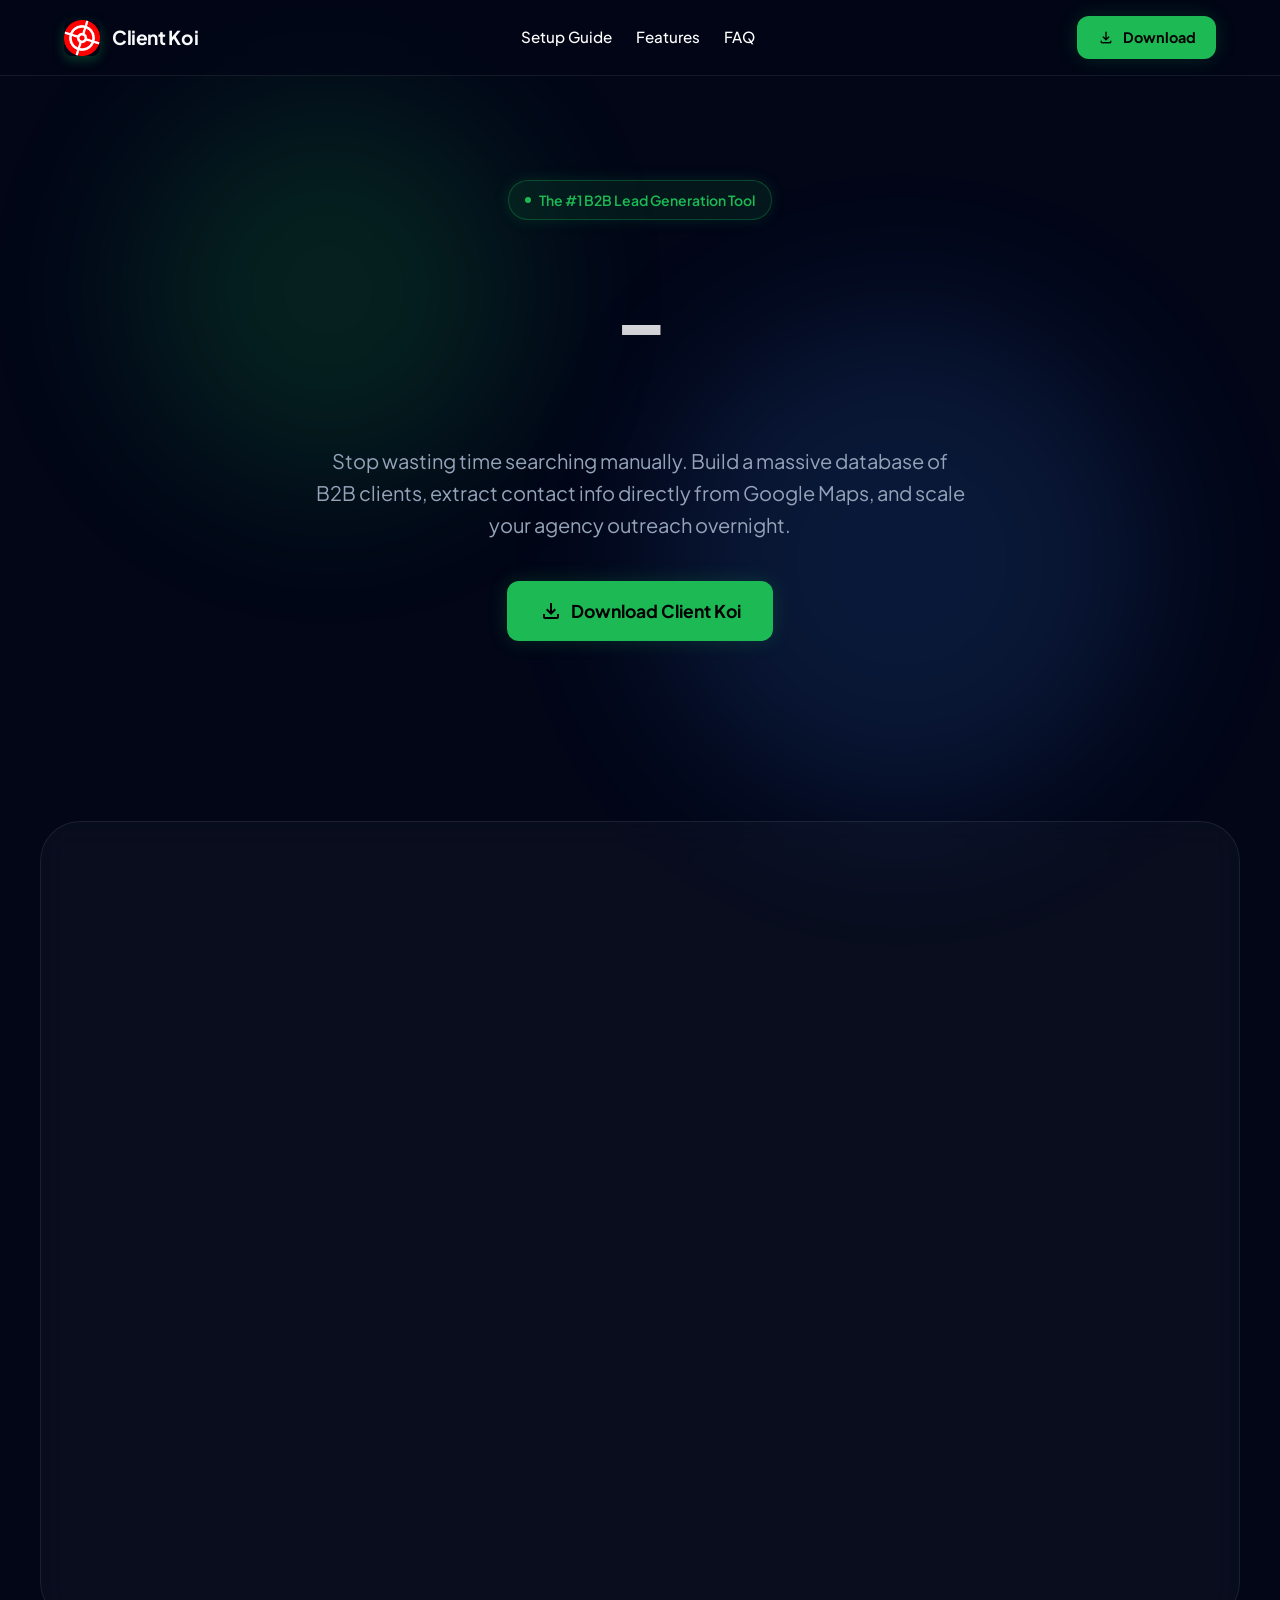
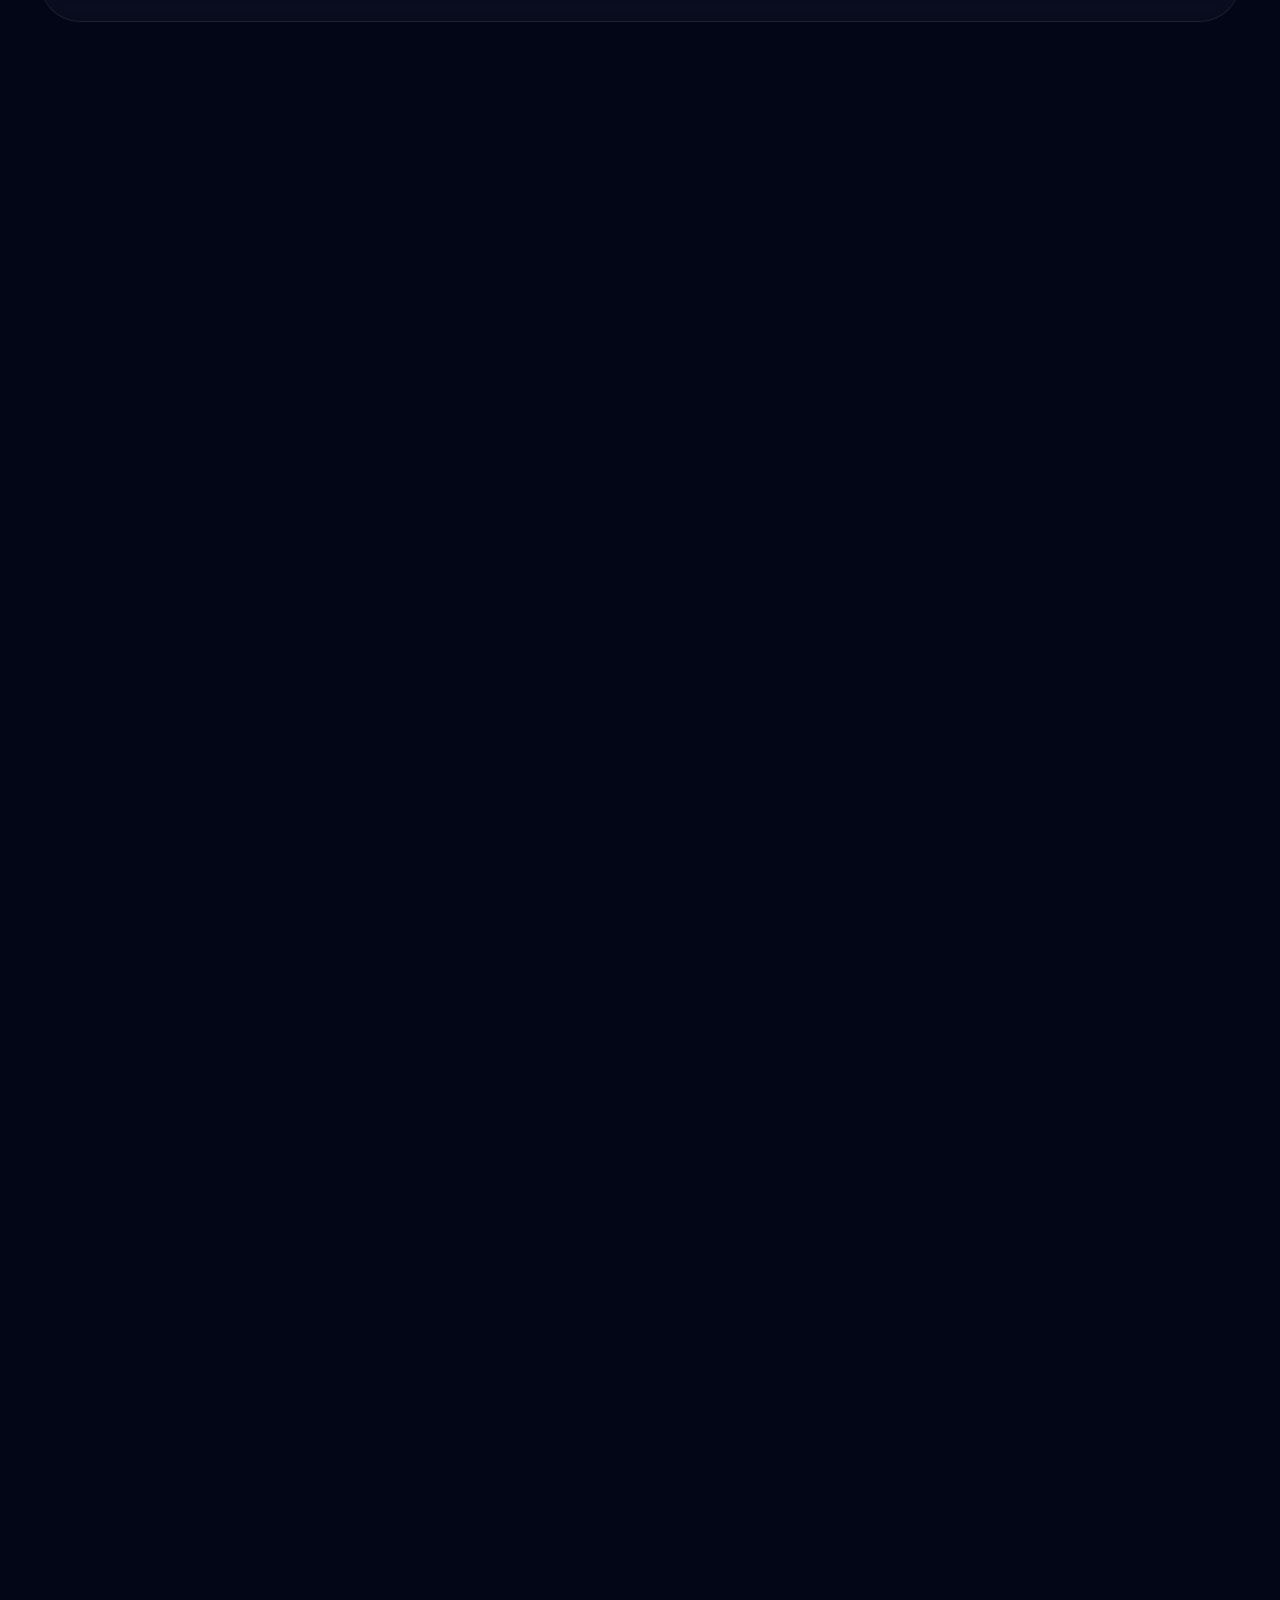
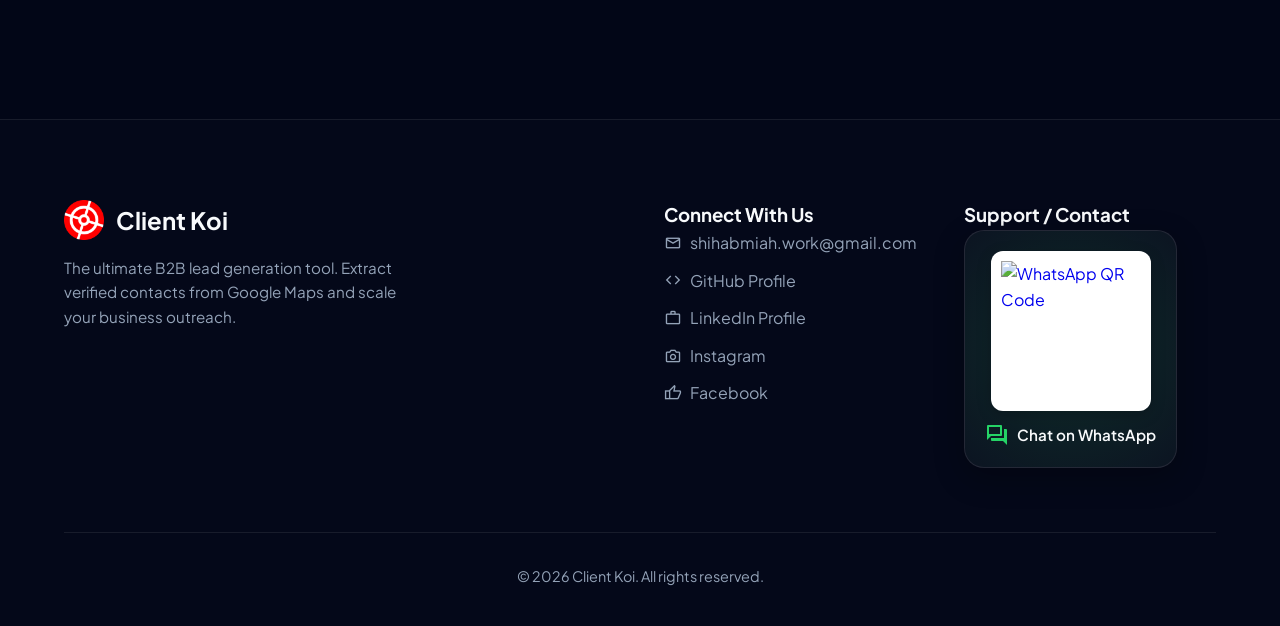
==== docs/index.html @ 08298bbe "feat: add extension interface and dashboard preview section with images" ====
<!DOCTYPE html>
<html lang="en" class="scroll-smooth">
<head>
    <meta charset="UTF-8">
    <meta name="viewport" content="width=device-width, initial-scale=1.0">
    <title>Client Koi | Google Maps Scraper & B2B Lead Extractor</title>
    <meta name="description" content="Client Koi is the ultimate Google Maps scraper Chrome extension. Instantly extract verified emails, phone numbers, and websites for B2B lead generation.">
    <meta name="keywords" content="Client Koi, Client Koi extension, Client Koi github, Google Maps Scraper, Google Maps Lead Extractor, B2B Lead Generation tool, local business scraper, Google Maps email extractor">
    <meta name="author" content="Client Koi">
    <meta name="robots" content="index, follow">
    
    <!-- canonical -->
    <link rel="canonical" href="https://shihab-miah.github.io/Client-Koi/" />

    <!-- schema -->
    <script type="application/ld+json">
    {
      "@context": "https://schema.org",
      "@type": "SoftwareApplication",
      "name": "Client Koi",
      "operatingSystem": "Chrome OS, Windows, macOS, Linux",
      "applicationCategory": "BusinessApplication",
      "description": "Client Koi is the ultimate Google Maps scraper Chrome extension. Instantly extract verified emails, phone numbers, and websites for B2B lead generation.",
      "url": "https://shihab-miah.github.io/Client-Koi/",
      "offers": {
        "@type": "Offer",
        "price": "0",
        "priceCurrency": "USD"
      },
      "aggregateRating": {
        "@type": "AggregateRating",
        "ratingValue": "4.9",
        "ratingCount": "128"
      }
    }
    </script>
    <script type="application/ld+json">
    {
      "@context": "https://schema.org",
      "@type": "WebSite",
      "name": "Client Koi",
      "url": "https://shihab-miah.github.io/Client-Koi/"
    }
    </script>

    <!-- Open Graph / Facebook -->
    <meta property="og:type" content="website">
    <meta property="og:url" content="https://shihab-miah.github.io/Client-Koi/">
    <meta property="og:site_name" content="Client Koi">
    <meta property="og:title" content="Client Koi | Google Maps Scraper & B2B Lead Extractor">
    <meta property="og:description" content="Client Koi is the ultimate Google Maps scraper Chrome extension. Instantly extract verified emails, phone numbers, and websites for B2B lead generation.">
    <meta property="og:image" content="https://shihab-miah.github.io/Client-Koi/logo.png">

    <!-- Twitter -->
    <meta property="twitter:card" content="summary_large_image">
    <meta property="twitter:url" content="https://shihab-miah.github.io/Client-Koi/">
    <meta property="twitter:title" content="Client Koi | Google Maps Scraper & B2B Lead Extractor">
    <meta property="twitter:description" content="Client Koi is the ultimate Google Maps scraper Chrome extension. Instantly extract verified emails, phone numbers, and websites for B2B lead generation.">
    <meta property="twitter:image" content="https://shihab-miah.github.io/Client-Koi/logo.png">
    
    <!-- Favicon -->
    <link rel="icon" type="image/png" href="https://shihab-miah.github.io/Client-Koi/logo.png">
    <link rel="apple-touch-icon" href="https://shihab-miah.github.io/Client-Koi/logo-red.png">

    <!-- Microsoft Clarity Tracking Code -->
    <script type="text/javascript">
        (function(c,l,a,r,i,t,y){
            c[a]=c[a]||function(){(c[a].q=c[a].q||[]).push(arguments)};
            t=l.createElement(r);t.async=1;t.src="https://www.clarity.ms/tag/"+i;
            y=l.getElementsByTagName(r)[0];y.parentNode.insertBefore(t,y);
        })(window, document, "clarity", "script", "xmqhfxyyz5");
    </script>
    
    <!-- fonts -->
    <link rel="preconnect" href="https://fonts.googleapis.com">
    <link rel="preconnect" href="https://fonts.gstatic.com" crossorigin>
    <link rel="preload" as="style" href="https://fonts.googleapis.com/css2?family=Plus+Jakarta+Sans:wght@300;400;500;600;700;800&family=JetBrains+Mono:wght@400;500&display=swap">
    <link rel="preload" as="style" href="https://fonts.googleapis.com/css2?family=Material+Symbols+Outlined:opsz,wght,FILL,GRAD@24,400,0,0">
    <link href="https://fonts.googleapis.com/css2?family=Plus+Jakarta+Sans:wght@300;400;500;600;700;800&family=JetBrains+Mono:wght@400;500&display=swap" rel="stylesheet" media="print" onload="this.media='all'">
    <link href="https://fonts.googleapis.com/css2?family=Material+Symbols+Outlined:opsz,wght,FILL,GRAD@24,400,0,0" rel="stylesheet" media="print" onload="this.media='all'">
    <noscript>
        <link href="https://fonts.googleapis.com/css2?family=Plus+Jakarta+Sans:wght@300;400;500;600;700;800&family=JetBrains+Mono:wght@400;500&display=swap" rel="stylesheet">
        <link href="https://fonts.googleapis.com/css2?family=Material+Symbols+Outlined:opsz,wght,FILL,GRAD@24,400,0,0" rel="stylesheet">
    </noscript>

    <!-- GSAP for Animations -->
    <script src="https://cdnjs.cloudflare.com/ajax/libs/gsap/3.12.5/gsap.min.js" defer></script>
    <script src="https://cdnjs.cloudflare.com/ajax/libs/gsap/3.12.5/ScrollTrigger.min.js" defer></script>
    <script src="https://cdnjs.cloudflare.com/ajax/libs/gsap/3.12.5/TextPlugin.min.js" defer></script>

    <style>
        :root {
            --bg-color: #020617;
            --surface-1: rgba(255, 255, 255, 0.03);
            --surface-2: rgba(255, 255, 255, 0.05);
            --border: rgba(255, 255, 255, 0.08);
            --accent: #1DB954; /* Radar Green */
            --accent-glow: rgba(29, 185, 84, 0.4);
            --text-main: #f8fafc;
            --text-muted: #94a3b8;
        }

        * {
            margin: 0;
            padding: 0;
            box-sizing: border-box;
        }

        html, body {
            max-width: 100%;
            overflow-x: hidden;
        }
        body {
            font-family: 'Plus Jakarta Sans', sans-serif;
            background-color: var(--bg-color);
            color: var(--text-main);
            line-height: 1.6;
            width: 100%;
        }

        /* background orbs */
        .orb {
            position: fixed;
            border-radius: 50%;
            filter: blur(80px);
            opacity: 0.15;
            pointer-events: none;
            z-index: -1;
        }
        .orb-1 {
            width: 400px;
            height: 400px;
            background: var(--accent);
            top: 10%;
            left: 10%;
            animation: float-1 20s ease-in-out infinite alternate;
        }
        .orb-2 {
            width: 500px;
            height: 500px;
            background: #3b82f6;
            bottom: 10%;
            right: 10%;
            animation: float-2 25s ease-in-out infinite alternate-reverse;
        }
        @keyframes float-1 {
            0% { transform: translate(0, 0) scale(1); }
            100% { transform: translate(100px, 50px) scale(1.2); }
        }
        @keyframes float-2 {
            0% { transform: translate(0, 0) scale(1); }
            100% { transform: translate(-100px, -80px) scale(1.1); }
        }

        /* a11y hidden */
        .sr-only {
            position: absolute;
            width: 1px;
            height: 1px;
            padding: 0;
            margin: -1px;
            overflow: hidden;
            clip: rect(0, 0, 0, 0);
            border: 0;
        }

        /* glass panel */
        .glass-panel {
            background: var(--surface-1);
            backdrop-filter: blur(16px);
            -webkit-backdrop-filter: blur(16px);
            border: 1px solid var(--border);
            border-radius: 24px;
            position: relative;
            overflow: hidden;
        }

        /* card glow */
        .glow-card {
            transition: border-color 0.3s, transform 0.3s cubic-bezier(0.175, 0.885, 0.32, 1.275);
        }
        .glow-card::before {
            content: "";
            position: absolute;
            top: 0; left: 0; right: 0; bottom: 0;
            background: radial-gradient(800px circle at var(--mouse-x) var(--mouse-y), rgba(29, 185, 84, 0.08), transparent 40%);
            z-index: 0;
            pointer-events: none;
            opacity: 0;
            transition: opacity 0.3s;
        }
        .glow-card:hover::before {
            opacity: 1;
        }
        .glow-card:hover {
            border-color: rgba(29, 185, 84, 0.4);
            transform: translateY(-8px);
        }
        .glow-card > * {
            position: relative;
            z-index: 1;
        }

        .container {
            max-width: 1200px;
            margin: 0 auto;
            padding: 0 24px;
        }

        /* Navigation */
        nav {
            position: fixed;
            top: 0;
            left: 0;
            right: 0;
            z-index: 100;
            padding: 16px 0;
            background: rgba(2, 6, 23, 0.6);
            backdrop-filter: blur(16px);
            -webkit-backdrop-filter: blur(16px);
            border-bottom: 1px solid var(--border);
        }

        .nav-inner {
            display: flex;
            justify-content: space-between;
            align-items: center;
        }

        .logo {
            display: flex;
            align-items: center;
            gap: 12px;
            font-weight: 700;
            font-size: 1.2rem;
            letter-spacing: -0.02em;
        }

        .logo img {
            width: 36px;
            height: 36px;
            border-radius: 8px;
            box-shadow: 0 4px 12px rgba(29,185,84,0.3);
            object-fit: cover;
        }

        /* Buttons */
        .btn-primary {
            display: inline-flex;
            align-items: center;
            gap: 8px;
            background: var(--accent);
            color: #000;
            padding: 14px 28px;
            border-radius: 12px;
            font-weight: 700;
            text-decoration: none;
            transition: all 0.3s cubic-bezier(0.4, 0, 0.2, 1);
            border: none;
            cursor: pointer;
            box-shadow: 0 0 20px rgba(29, 185, 84, 0.2);
            position: relative;
            overflow: hidden;
        }

        .btn-primary::after {
            content: '';
            position: absolute;
            top: -50%; left: -50%; width: 200%; height: 200%;
            background: linear-gradient(45deg, transparent, rgba(255,255,255,0.4), transparent);
            transform: rotate(45deg) translate(-100%, 0);
            transition: transform 0.6s;
        }

        .btn-primary:hover::after {
            transform: rotate(45deg) translate(100%, 0);
        }

        .btn-primary:hover {
            transform: translateY(-2px) scale(1.03);
            box-shadow: 0 10px 40px rgba(29, 185, 84, 0.6);
        }

        /* Hero Section */
        .hero {
            padding-top: 180px;
            padding-bottom: 100px;
            display: flex;
            flex-direction: column;
            align-items: center;
            justify-content: center;
            text-align: center;
            position: relative;
        }

        .badge {
            background: rgba(29, 185, 84, 0.1);
            border: 1px solid rgba(29, 185, 84, 0.3);
            padding: 8px 16px;
            border-radius: 100px;
            font-size: 0.875rem;
            font-weight: 600;
            color: var(--accent);
            margin-bottom: 32px;
            display: inline-flex;
            align-items: center;
            gap: 8px;
            box-shadow: 0 0 15px rgba(29,185,84,0.15);
        }
        
        .badge .dot {
            width: 6px; height: 6px; border-radius: 50%; background: var(--accent);
            animation: pulse 2s infinite;
        }
        
        @keyframes pulse {
            0%, 100% { opacity: 1; transform: scale(1); }
            50% { opacity: 0.5; transform: scale(0.8); }
        }

        .hero h1 {
            font-size: clamp(2.5rem, 6vw, 5.5rem);
            font-weight: 800;
            line-height: 1.1;
            letter-spacing: -0.04em;
            margin-bottom: 24px;
            background: linear-gradient(180deg, #fff 0%, #a1a1aa 100%);
            -webkit-background-clip: text;
            -webkit-text-fill-color: transparent;
            min-height: 2.2em;
        }

        .hero p {
            font-size: clamp(1rem, 2vw, 1.25rem);
            color: var(--text-muted);
            max-width: 650px;
            margin: 0 auto 40px;
        }

        /* Sections */
        .section {
            padding: 80px 0;
            position: relative;
            z-index: 10;
        }

        .section-header {
            text-align: center;
            margin-bottom: 64px;
        }

        .section-header h2 {
            font-size: clamp(2rem, 4vw, 2.5rem);
            font-weight: 700;
            letter-spacing: -0.02em;
        }

        /* Setup Video Section */
        .setup-container {
            display: grid;
            grid-template-columns: 1fr 1fr;
            gap: 48px;
            align-items: center;
        }

        @media (max-width: 900px) {
            .setup-container {
                grid-template-columns: 1fr;
            }
        }

        .video-wrapper {
            position: relative;
            padding-bottom: 56.25%; /* 16:9 */
            height: 0;
            border-radius: 20px;
            overflow: hidden;
            border: 1px solid var(--border);
            box-shadow: 0 30px 60px rgba(0,0,0,0.5), 0 0 40px rgba(29,185,84,0.15);
            transition: transform 0.5s cubic-bezier(0.175, 0.885, 0.32, 1.275), box-shadow 0.5s ease;
            z-index: 2;
        }
        
        .video-wrapper:hover {
            transform: scale(1.03) translateY(-10px);
            box-shadow: 0 40px 80px rgba(0,0,0,0.6), 0 0 60px rgba(29,185,84,0.3);
            border-color: rgba(29,185,84,0.5);
        }

        .video-wrapper iframe {
            position: absolute;
            top: 0;
            left: 0;
            width: 100%;
            height: 100%;
            background: #000;
        }

        .steps-list {
            list-style: none;
            counter-reset: setup-counter;
        }

        .step-item {
            position: relative;
            padding-left: 64px;
            margin-bottom: 40px;
        }

        .step-item::before {
            counter-increment: setup-counter;
            content: counter(setup-counter);
            position: absolute;
            left: 0;
            top: 0;
            width: 44px;
            height: 44px;
            background: var(--surface-2);
            border: 1px solid var(--accent);
            color: var(--accent);
            border-radius: 50%;
            display: flex;
            align-items: center;
            justify-content: center;
            font-weight: 700;
            font-size: 1.2rem;
            font-family: 'JetBrains Mono', monospace;
            box-shadow: 0 0 15px rgba(29,185,84,0.2);
            transition: all 0.3s ease;
        }

        .step-item:hover::before {
            background: var(--accent);
            color: #000;
            transform: scale(1.1) rotate(5deg);
        }

        .step-title {
            font-weight: 700;
            font-size: 1.2rem;
            margin-bottom: 6px;
        }

        .step-desc {
            color: var(--text-muted);
            font-size: 1rem;
        }

        .bangla-text {
            display: none;
            color: #cbd5e1;
            font-size: 0.95rem;
            margin-top: 10px;
            padding-left: 16px;
            border-left: 2px solid var(--accent);
            font-weight: 500;
        }

        /* Features Grid */
        .features-grid {
            display: grid;
            grid-template-columns: repeat(auto-fit, minmax(280px, 1fr));
            gap: 24px;
        }

        .feature-card {
            padding: 32px;
            /* Animation handled by .glow-card */
        }

        .feature-icon {
            width: 56px;
            height: 56px;
            background: rgba(29, 185, 84, 0.1);
            border: 1px solid rgba(29, 185, 84, 0.2);
            border-radius: 16px;
            display: flex;
            align-items: center;
            justify-content: center;
            color: var(--accent);
            margin-bottom: 24px;
            box-shadow: inset 0 0 20px rgba(29,185,84,0.05);
            transition: transform 0.3s cubic-bezier(0.175, 0.885, 0.32, 1.275);
        }
        
        .feature-card:hover .feature-icon {
            transform: scale(1.1) rotate(-5deg);
            background: rgba(29, 185, 84, 0.2);
        }

        .feature-icon .material-symbols-outlined {
            font-size: 28px;
        }

        /* Footer */
        footer {
            border-top: 1px solid var(--border);
            padding: 80px 0 40px;
            margin-top: 80px;
            background: rgba(255,255,255,0.01);
        }
        
        .footer-grid {
            display: grid;
            grid-template-columns: repeat(auto-fit, minmax(250px, 1fr));
            gap: 48px;
            margin-bottom: 64px;
        }

        .footer-col h4 {
            font-size: 1.1rem;
            font-weight: 600;
            color: #fff;
            margin-bottom: 20px;
        }

        .footer-links {
            list-style: none;
        }

        .footer-links li {
            margin-bottom: 12px;
        }

        .footer-links a {
            color: var(--text-muted);
            text-decoration: none;
            display: flex;
            align-items: center;
            gap: 8px;
            transition: all 0.3s;
        }

        .footer-links a:hover {
            color: var(--accent);
            transform: translateX(5px);
        }
        
        .footer-links .material-symbols-outlined {
            font-size: 18px;
        }

        .footer-logo {
            display: flex;
            align-items: center;
            gap: 12px;
            font-weight: 700;
            font-size: 1.5rem;
            color: #fff;
            margin-bottom: 16px;
        }

        .footer-logo img {
            width: 40px;
            height: 40px;
            border-radius: 8px;
            object-fit: cover;
        }

        /* qr code */
        .qr-card {
            background: rgba(255,255,255,0.03);
            padding: 20px;
            border-radius: 20px;
            border: 1px solid rgba(255,255,255,0.1);
            display: inline-flex;
            flex-direction: column;
            align-items: center;
            position: relative;
            overflow: hidden;
            transition: all 0.4s cubic-bezier(0.175, 0.885, 0.32, 1.275);
            box-shadow: 0 10px 30px rgba(0,0,0,0.3);
        }
        
        .qr-card::before {
            content: '';
            position: absolute;
            top: -50%; left: -50%; width: 200%; height: 200%;
            background: radial-gradient(circle, rgba(37, 211, 102, 0.15) 0%, transparent 60%);
            animation: rotate-glow 10s linear infinite;
            z-index: 0;
            pointer-events: none;
        }
        
        @keyframes rotate-glow {
            0% { transform: rotate(0deg); }
            100% { transform: rotate(360deg); }
        }

        .qr-card:hover {
            transform: translateY(-5px) scale(1.02);
            border-color: #25D366; /* WhatsApp Green */
            box-shadow: 0 15px 40px rgba(37, 211, 102, 0.2);
            background: rgba(37, 211, 102, 0.05);
        }
        
        .qr-image-wrapper {
            background: #fff; /* QR needs contrast */
            padding: 10px;
            border-radius: 12px;
            margin-bottom: 12px;
            position: relative;
            z-index: 1;
            box-shadow: 0 4px 15px rgba(0,0,0,0.2);
        }

        .qr-card img {
            width: 140px;
            height: 140px;
            display: block;
        }
        
        .qr-text {
            display: flex;
            align-items: center;
            gap: 8px;
            font-size: 0.95rem;
            color: #f8fafc;
            font-weight: 600;
            z-index: 1;
        }
        
        .qr-text .material-symbols-outlined {
            color: #25D366; /* WhatsApp Green */
        }

        .footer-bottom {
            text-align: center;
            padding-top: 32px;
            border-top: 1px solid var(--border);
            color: var(--text-muted);
            font-size: 0.9rem;
        }

        /* Utility classes for GSAP */
        .gsap-reveal { opacity: 0; visibility: hidden; }

        .footer-brand {
            grid-column: span 2;
        }

        @media (max-width: 768px) {
            .hero {
                padding-top: 120px;
                padding-bottom: 60px;
            }
            .hero h1 {
                font-size: clamp(2rem, 8vw, 2.5rem);
                line-height: 1.2;
                min-height: 3em;
            }
            .glass-panel {
                padding: 30px 20px !important;
            }
            .footer-brand {
                grid-column: span 1;
            }
            .nav-links {
                display: none !important;
            }
            .nav-download {
                padding: 8px 16px !important;
                font-size: 0.85rem !important;
            }
            .nav-download .material-symbols-outlined {
                display: none;
            }
        }
    </style>
</head>
<body>

    <!-- bg fx -->
    <div class="orb orb-1"></div>
    <div class="orb orb-2"></div>

    <nav>
        <div class="container nav-inner">
            <a href="https://github.com/Shihab-Miah/Client-Koi/archive/refs/heads/main.zip" class="logo" style="text-decoration: none; color: inherit;">
                <img src="logo.png" alt="Client Koi Logo" width="36" height="36">
                Client Koi
            </a>
            <div class="nav-links" style="display: flex; gap: 24px; font-weight: 500; font-size: 0.95rem;">
                <a href="#setup-guide" style="text-decoration: none; color: #fff;">Setup Guide</a>
                <a href="#features" style="text-decoration: none; color: #fff;">Features</a>
                <a href="#faq" style="text-decoration: none; color: #fff;">FAQ</a>
            </div>
            <a href="https://github.com/Shihab-Miah/Client-Koi/archive/refs/heads/main.zip" class="btn-primary nav-download" style="padding: 10px 20px; font-size: 0.9rem;">
                <span class="material-symbols-outlined" style="font-size: 18px;">download</span>
                Download
            </a>
        </div>
    </nav>

    <main>
    <header class="hero container">
        <div class="badge gsap-hero">
            <span class="dot"></span>
            The #1 B2B Lead Generation Tool
        </div>
        
        <!-- Typing effect container -->
        <h1 class="gsap-hero"><span class="sr-only">Client Koi Google Maps Scraper & B2B Lead Extractor</span><span id="typewriter" aria-hidden="true"></span><span class="cursor" style="color:var(--accent);" aria-hidden="true">_</span></h1>
        
        <p class="gsap-hero">Stop wasting time searching manually. Build a massive database of B2B clients, extract contact info directly from Google Maps, and scale your agency outreach overnight.</p>
        
        <div class="gsap-hero">
            <a href="https://github.com/Shihab-Miah/Client-Koi/archive/refs/heads/main.zip" class="btn-primary" style="padding: 16px 32px; font-size: 1.1rem;">
                <span class="material-symbols-outlined">download</span>
                Download Client Koi
            </a>
        </div>
    </header>

    <section class="section container" id="setup-guide">
        <div class="glass-panel" style="padding: 60px 40px; border-radius: 40px;">
            <div class="section-header gsap-reveal" style="margin-bottom: 40px;">
                <h2>Quick Setup Guide</h2>
                <p style="color: var(--text-muted); margin-top: 8px; font-size: 1.1rem; margin-bottom: 24px;">Install in under 2 minutes. Start extracting clients immediately.</p>
                <a href="https://github.com/Shihab-Miah/Client-Koi/archive/refs/heads/main.zip" class="btn-primary" style="padding: 12px 28px; font-size: 1.05rem; display: inline-flex; align-items: center; gap: 8px;">
                    <span class="material-symbols-outlined" style="font-size: 20px;">download</span>
                    Download Client Koi Now
                </a>
            </div>
            
            <div class="setup-container">
                <div class="video-wrapper gsap-reveal">
                    <!-- Embedded YouTube Video -->
                    <iframe src="https://www.youtube-nocookie.com/embed/poFPbXIHhzo?autoplay=0&rel=0&modestbranding=1" title="Client Koi Setup Guide & Tutorial" frameborder="0" allow="accelerometer; autoplay; clipboard-write; encrypted-media; gyroscope; picture-in-picture; web-share" allowfullscreen></iframe>
                </div>
                
                <div class="gsap-reveal">
                    <ul class="steps-list">
                        <li class="step-item">
                            <div class="step-title">Download & Extract</div>
                            <div class="step-desc">Click download to get the ZIP archive, then Right-Click -> Extract All.</div>
                            <div class="bangla-text" lang="bn">প্রথমে জিপ (ZIP) ফাইলটি ডাউনলোড করুন এবং ফাইলটি Extract করে নিন।</div>
                        </li>
                        <li class="step-item">
                            <div class="step-title">Open Chrome Extensions</div>
                            <div class="step-desc">Navigate to <code style="background: var(--surface-2); padding: 2px 6px; border-radius: 4px; border: 1px solid var(--border);">chrome://extensions</code> in your browser URL bar.</div>
                            <div class="bangla-text" lang="bn">এবার ক্রোম ব্রাউজারের মেনু থেকে Manage Extensions পেজটি ওপেন করুন।</div>
                        </li>
                        <li class="step-item">
                            <div class="step-title">Enable Developer Mode</div>
                            <div class="step-desc">Toggle the "Developer mode" switch in the top right corner.</div>
                            <div class="bangla-text" lang="bn">ডানপাশের উপরের কোণায় থাকা 'Developer mode' অপশনটি চালু করে দিন।</div>
                        </li>
                        <li class="step-item">
                            <div class="step-title">Load Unpacked</div>
                            <div class="step-desc">Click the "Load unpacked" button and select your extracted folder.</div>
                            <div class="bangla-text" lang="bn">এরপর 'Load unpacked' বাটনে ক্লিক করে আপনার ফোল্ডারটি সিলেক্ট করুন।</div>
                        </li>
                    </ul>
                </div>
            </div>
        </div>
    </section>

    <!-- Interface Preview Section -->
    <section id="interface-preview" class="section container">
        <div class="section-header gsap-reveal">
            <h2>Inside Client Koi</h2>
            <p style="color: var(--text-muted); font-size: 1.1rem; margin-top: 8px;">Take a look at the simple, lightweight interface designed for high-performance scraping and CRM exports.</p>
        </div>
        <div style="display: grid; grid-template-columns: repeat(auto-fit, minmax(320px, 1fr)); gap: 32px; margin-top: 40px;">
            <div class="glass-panel glow-card gsap-reveal" style="padding: 24px; border-radius: 28px; text-align: center; display: flex; flex-direction: column; justify-content: space-between;">
                <div>
                    <img src="assets/extension-home.png" alt="Client Koi Google Maps Scraper Extension Interface showing automated lead generation setup" style="width: 100%; height: auto; border-radius: 16px; border: 1px solid var(--border); box-shadow: 0 10px 30px rgba(0,0,0,0.5); object-fit: cover; margin-bottom: 20px;" loading="lazy">
                </div>
                <div>
                    <h3 style="font-size: 1.25rem; margin-bottom: 8px;">Scraper Sidepanel Interface</h3>
                    <p style="color: var(--text-muted); font-size: 0.95rem;">Start extracting clients directly within Google Maps. Simple configurations for search tags, delay jitter, and automatic captcha solvers.</p>
                </div>
            </div>
            <div class="glass-panel glow-card gsap-reveal" style="padding: 24px; border-radius: 28px; text-align: center; display: flex; flex-direction: column; justify-content: space-between;">
                <div>
                    <img src="assets/extension-dashboard.png" alt="Client Koi B2B Leads Dashboard displaying extracted local business emails, phone numbers, and websites" style="width: 100%; height: auto; border-radius: 16px; border: 1px solid var(--border); box-shadow: 0 10px 30px rgba(0,0,0,0.5); object-fit: cover; margin-bottom: 20px;" loading="lazy">
                </div>
                <div>
                    <h3 style="font-size: 1.25rem; margin-bottom: 8px;">Extracted Leads Dashboard</h3>
                    <p style="color: var(--text-muted); font-size: 0.95rem;">Monitor extracted local business data in real time. Quickly preview emails, phone numbers, and social media handles before exporting to Excel or CSV.</p>
                </div>
            </div>
        </div>
    </section>

    <!-- features -->
    <section id="features" class="section container">
        <div class="section-header gsap-reveal">
            <h2>The Ultimate Google Maps Scraper</h2>
            <p style="color: var(--text-muted); font-size: 1.1rem; margin-top: 8px;">Everything you need to bypass blocks and build your outreach pipeline.</p>
        </div>
        <div class="features-grid">
            <div class="glass-panel feature-card glow-card gsap-reveal">
                <div class="feature-icon"><span class="material-symbols-outlined">contact_mail</span></div>
                <h3 style="margin-bottom: 8px; font-size: 1.25rem;">Deep Contact Scraping</h3>
                <p class="text-muted">Automatically visits Google Maps websites to find hidden email addresses, phone numbers, and social media profiles for your outreach.</p>
            </div>
            <div class="glass-panel feature-card glow-card gsap-reveal">
                <div class="feature-icon"><span class="material-symbols-outlined">smart_toy</span></div>
                <h3 style="margin-bottom: 8px; font-size: 1.25rem;">2Captcha Bypass</h3>
                <p class="text-muted">Automated CAPTCHA solving keeps your lead generation sessions running overnight without manual intervention.</p>
            </div>
            <div class="glass-panel feature-card glow-card gsap-reveal">
                <div class="feature-icon"><span class="material-symbols-outlined">shield</span></div>
                <h3 style="margin-bottom: 8px; font-size: 1.25rem;">Anti-Ban Mechanics</h3>
                <p class="text-muted">Simulates human mouse movements, scrolling patterns, and randomized delays to protect your accounts from being flagged.</p>
            </div>
            <div class="glass-panel feature-card glow-card gsap-reveal">
                <div class="feature-icon"><span class="material-symbols-outlined">dataset</span></div>
                <h3 style="margin-bottom: 8px; font-size: 1.25rem;">One-Click CRM Export</h3>
                <p class="text-muted">Download your entire compiled lead list as CSV or XLSX immediately ready for import into your favorite CRM or email sender.</p>
            </div>
        </div>
    </section>

    <!-- Comparison Section -->
    <section class="section container">
        <div class="section-header gsap-reveal">
            <h2>Client Koi vs. Alternatives</h2>
            <p style="color: var(--text-muted); font-size: 1.1rem; margin-top: 8px;">Why agencies are switching to Client Koi for Google Maps scraping.</p>
        </div>
        <div class="glass-panel gsap-reveal" style="padding: 40px; overflow-x: auto;">
            <table style="width: 100%; border-collapse: collapse; text-align: left; min-width: 600px;">
                <thead>
                    <tr style="border-bottom: 2px solid var(--border);">
                        <th style="padding: 16px; color: var(--text-muted); font-weight: 600; width: 40%;">Feature</th>
                        <th style="padding: 16px; color: var(--accent); font-weight: 700; width: 30%;">Client Koi</th>
                        <th style="padding: 16px; color: var(--text-muted); font-weight: 600; width: 30%;">Instant Data Scraper</th>
                    </tr>
                </thead>
                <tbody>
                    <tr style="border-bottom: 1px solid var(--border);">
                        <td style="padding: 16px; color: #fff;">Deep Email Extraction</td>
                        <td style="padding: 16px; color: var(--accent);"><span class="material-symbols-outlined" style="vertical-align: middle;">check_circle</span> Yes</td>
                        <td style="padding: 16px; color: var(--text-muted);"><span class="material-symbols-outlined" style="vertical-align: middle;">cancel</span> No</td>
                    </tr>
                    <tr style="border-bottom: 1px solid var(--border);">
                        <td style="padding: 16px; color: #fff;">Automated Captcha Bypass</td>
                        <td style="padding: 16px; color: var(--accent);"><span class="material-symbols-outlined" style="vertical-align: middle;">check_circle</span> Yes (2Captcha)</td>
                        <td style="padding: 16px; color: var(--text-muted);"><span class="material-symbols-outlined" style="vertical-align: middle;">cancel</span> Manual Only</td>
                    </tr>
                    <tr style="border-bottom: 1px solid var(--border);">
                        <td style="padding: 16px; color: #fff;">Social Media Link Scraping</td>
                        <td style="padding: 16px; color: var(--accent);"><span class="material-symbols-outlined" style="vertical-align: middle;">check_circle</span> Yes</td>
                        <td style="padding: 16px; color: var(--text-muted);"><span class="material-symbols-outlined" style="vertical-align: middle;">cancel</span> No</td>
                    </tr>
                    <tr>
                        <td style="padding: 16px; color: #fff;">Formatted CRM Export</td>
                        <td style="padding: 16px; color: var(--accent);"><span class="material-symbols-outlined" style="vertical-align: middle;">check_circle</span> 1-Click CSV/XLSX</td>
                        <td style="padding: 16px; color: var(--text-muted);"><span class="material-symbols-outlined" style="vertical-align: middle;">warning</span> Requires Cleaning</td>
                    </tr>
                </tbody>
            </table>
        </div>
    </section>

    <!-- FAQ Section -->
    <section id="faq" class="section container">
        <div class="section-header gsap-reveal">
            <h2>Frequently Asked Questions</h2>
            <p style="color: var(--text-muted); font-size: 1.1rem; margin-top: 8px;">Everything you need to know about B2B lead generation with Client Koi.</p>
        </div>
        <div class="features-grid">
            <div class="glass-panel feature-card glow-card gsap-reveal" style="padding: 32px;">
                <h3 style="margin-bottom: 12px; font-size: 1.25rem;">Is this safe for my Chrome account?</h3>
                <p class="text-muted">Yes. Client Koi operates locally in your browser environment and uses humanized delay intervals to prevent your session from being flagged by Google's anti-bot systems.</p>
            </div>
            <div class="glass-panel feature-card glow-card gsap-reveal" style="padding: 32px;">
                <h3 style="margin-bottom: 12px; font-size: 1.25rem;">Does it find hidden emails?</h3>
                <p class="text-muted">Google Maps rarely displays email addresses directly. Our engine visits the business's linked website in the background to extract contact emails and social media profiles.</p>
            </div>
            <div class="glass-panel feature-card glow-card gsap-reveal" style="padding: 32px;">
                <h3 style="margin-bottom: 12px; font-size: 1.25rem;">What if Google updates their Maps code?</h3>
                <p class="text-muted">We actively monitor Google Maps DOM changes. When structural updates occur, we push new stable releases to this repository immediately.</p>
            </div>
            <div class="glass-panel feature-card glow-card gsap-reveal" style="padding: 32px;">
                <h3 style="margin-bottom: 12px; font-size: 1.25rem;">How do I handle the Manifest V3 warning?</h3>
                <p class="text-muted">When running an unpacked extension in Developer Mode, Chrome may display a harmless warning about Service Workers or Manifest V3. You can safely ignore this.</p>
            </div>
        </div>
    </section>

    <section class="section container" style="text-align: center; padding-bottom: 60px;">
        <div class="glass-panel gsap-reveal glow-card" style="padding: 80px 40px; position: relative; overflow: hidden;">
            <div style="position: absolute; top: -50%; left: 50%; transform: translateX(-50%); width: 400px; height: 400px; background: var(--accent); filter: blur(150px); opacity: 0.2; z-index: 0;"></div>
            <h2 style="font-size: clamp(2rem, 5vw, 3rem); font-weight: 800; margin-bottom: 24px; position: relative; z-index: 1;">Ready to try the #1 B2B Lead Extractor?</h2>
            <p style="color: var(--text-muted); font-size: 1.2rem; margin-bottom: 32px; position: relative; z-index: 1;">Start building your B2B lead database today.</p>
            <a href="https://github.com/Shihab-Miah/Client-Koi/archive/refs/heads/main.zip" class="btn-primary" style="position: relative; z-index: 1; padding: 18px 40px; font-size: 1.2rem;">
                <span class="material-symbols-outlined">download</span>
                Download Client Koi
            </a>
        </div>
    </section>

    <footer>
        <div class="container">
            <div class="footer-grid">
                
                <div class="footer-col footer-brand">
                    <a href="https://github.com/Shihab-Miah/Client-Koi/archive/refs/heads/main.zip" class="footer-logo" style="text-decoration: none; color: inherit;">
                        <img src="logo.png" alt="Client Koi Logo">
                Client Koi
                    </a>
                    <p style="color: var(--text-muted); max-width: 350px; font-size: 0.95rem; margin-bottom: 24px;">
                        The ultimate B2B lead generation tool. Extract verified contacts from Google Maps and scale your business outreach.
                    </p>
                </div>

                <div class="footer-col">
                    <h3>Connect With Us</h3>
                    <ul class="footer-links">
                        <li>
                            <!-- Direct link to Gmail web compose -->
                            <a href="https://mail.google.com/mail/?view=cm&fs=1&to=shihabmiah.work@gmail.com" target="_blank" rel="noopener">
                                <span class="material-symbols-outlined">mail</span>
                                shihabmiah.work@gmail.com
                            </a>
                        </li>
                        <li>
                            <a href="https://github.com/Shihab-Miah" target="_blank" rel="noopener">
                                <span class="material-symbols-outlined">code</span>
                                GitHub Profile
                            </a>
                        </li>
                        <li>
                            <a href="https://www.linkedin.com/in/shihab-miah-925781280/" target="_blank" rel="noopener">
                                <span class="material-symbols-outlined">work</span>
                                LinkedIn Profile
                            </a>
                        </li>
                        <li>
                            <a href="https://www.instagram.com/client.koi/" target="_blank" rel="noopener">
                                <span class="material-symbols-outlined">photo_camera</span>
                                Instagram
                            </a>
                        </li>
                        <li>
                            <a href="https://www.facebook.com/Client.koi" target="_blank" rel="noopener">
                                <span class="material-symbols-outlined">thumb_up</span>
                                Facebook
                            </a>
                        </li>
                    </ul>
                </div>

                <div class="footer-col">
                    <h3>Support / Contact</h3>
                    <a href="https://wa.me/8801951838769" target="_blank" rel="noopener" style="text-decoration: none; display: inline-block;">
                        <div class="qr-card">
                            <div class="qr-image-wrapper">
                                <!-- Sharp QR Code pointing to WhatsApp -->
                                <img src="https://quickchart.io/qr?text=https%3A%2F%2Fwa.me%2F8801951838769&size=300&margin=0" alt="WhatsApp QR Code">
                            </div>
                            <div class="qr-text">
                                <span class="material-symbols-outlined">forum</span>
                                Chat on WhatsApp
                            </div>
                        </div>
                    </a>
                </div>

            </div>
            
            <div class="footer-bottom">
                <p>&copy; 2026 Client Koi. All rights reserved.</p>
            </div>
        </div>
    </footer>
    </main>

    <script>
        // card glow fx
        document.querySelectorAll('.glow-card').forEach(card => {
            card.addEventListener('mousemove', e => {
                const rect = card.getBoundingClientRect();
                const x = e.clientX - rect.left;
                const y = e.clientY - rect.top;
                card.style.setProperty('--mouse-x', `${x}px`);
                card.style.setProperty('--mouse-y', `${y}px`);
            });
        });

        // show bangla text if browser lang is bn
        document.addEventListener('DOMContentLoaded', () => {
            const userLang = navigator.language || navigator.userLanguage;
            if (userLang.toLowerCase().startsWith('bn')) {
                const banglaTexts = document.querySelectorAll('.bangla-text');
                banglaTexts.forEach(el => {
                    el.style.display = 'block';
                });
            }
        });

        // auto scroll logic
        let hasUserScrolled = false;
        window.addEventListener('scroll', () => {
            if (window.scrollY > 100) hasUserScrolled = true;
        }, { once: true });

        setTimeout(() => {
            if (!hasUserScrolled) {
                const guideSection = document.getElementById('setup-guide');
                if (guideSection) {
                    guideSection.scrollIntoView({ behavior: 'smooth' });
                }
            }
        }, 5500);

        // init gsap
        window.onload = () => {
            if (typeof gsap !== 'undefined') {
                const prefersReducedMotion = window.matchMedia('(prefers-reduced-motion: reduce)').matches;
                
                if (!prefersReducedMotion) {
                    gsap.registerPlugin(ScrollTrigger, TextPlugin);

                    // hero typing
                    gsap.to("#typewriter", {
                        duration: 2.5,
                        text: "Find your next B2B clients.<br>Extract leads from Maps.",
                        ease: "none",
                        delay: 0.2
                    });
                    gsap.to(".cursor", { opacity: 0, ease: "power2.inOut", repeat: -1, yoyo: true, duration: 0.6 });

                    // fade in
                    gsap.fromTo('.gsap-hero:not(h1)', 
                        { y: 30, opacity: 0 },
                        { y: 0, opacity: 1, duration: 1, stagger: 0.15, ease: "power3.out", delay: 0.5 }
                    );
                    
                    // scroll reveal
                    const revealElements = document.querySelectorAll('.gsap-reveal');
                    revealElements.forEach((el) => {
                        gsap.set(el, { autoAlpha: 1 });
                        
                        gsap.fromTo(el, 
                            { y: 60, opacity: 0 },
                            {
                                y: 0, 
                                opacity: 1, 
                                duration: 0.8, 
                                ease: "power2.out",
                                scrollTrigger: {
                                    trigger: el,
                                    start: "top 85%", 
                                    toggleActions: "play none none none"
                                }
                            }
                        );
                    });
                } else {
                    document.getElementById('typewriter').innerHTML = "Find your next B2B clients.<br>Extract leads from Maps.";
                    document.querySelectorAll('.gsap-reveal').forEach(el => {
                        el.style.opacity = '1';
                        el.style.visibility = 'visible';
                    });
                }
            }
        };
    </script>
</body>
</html>
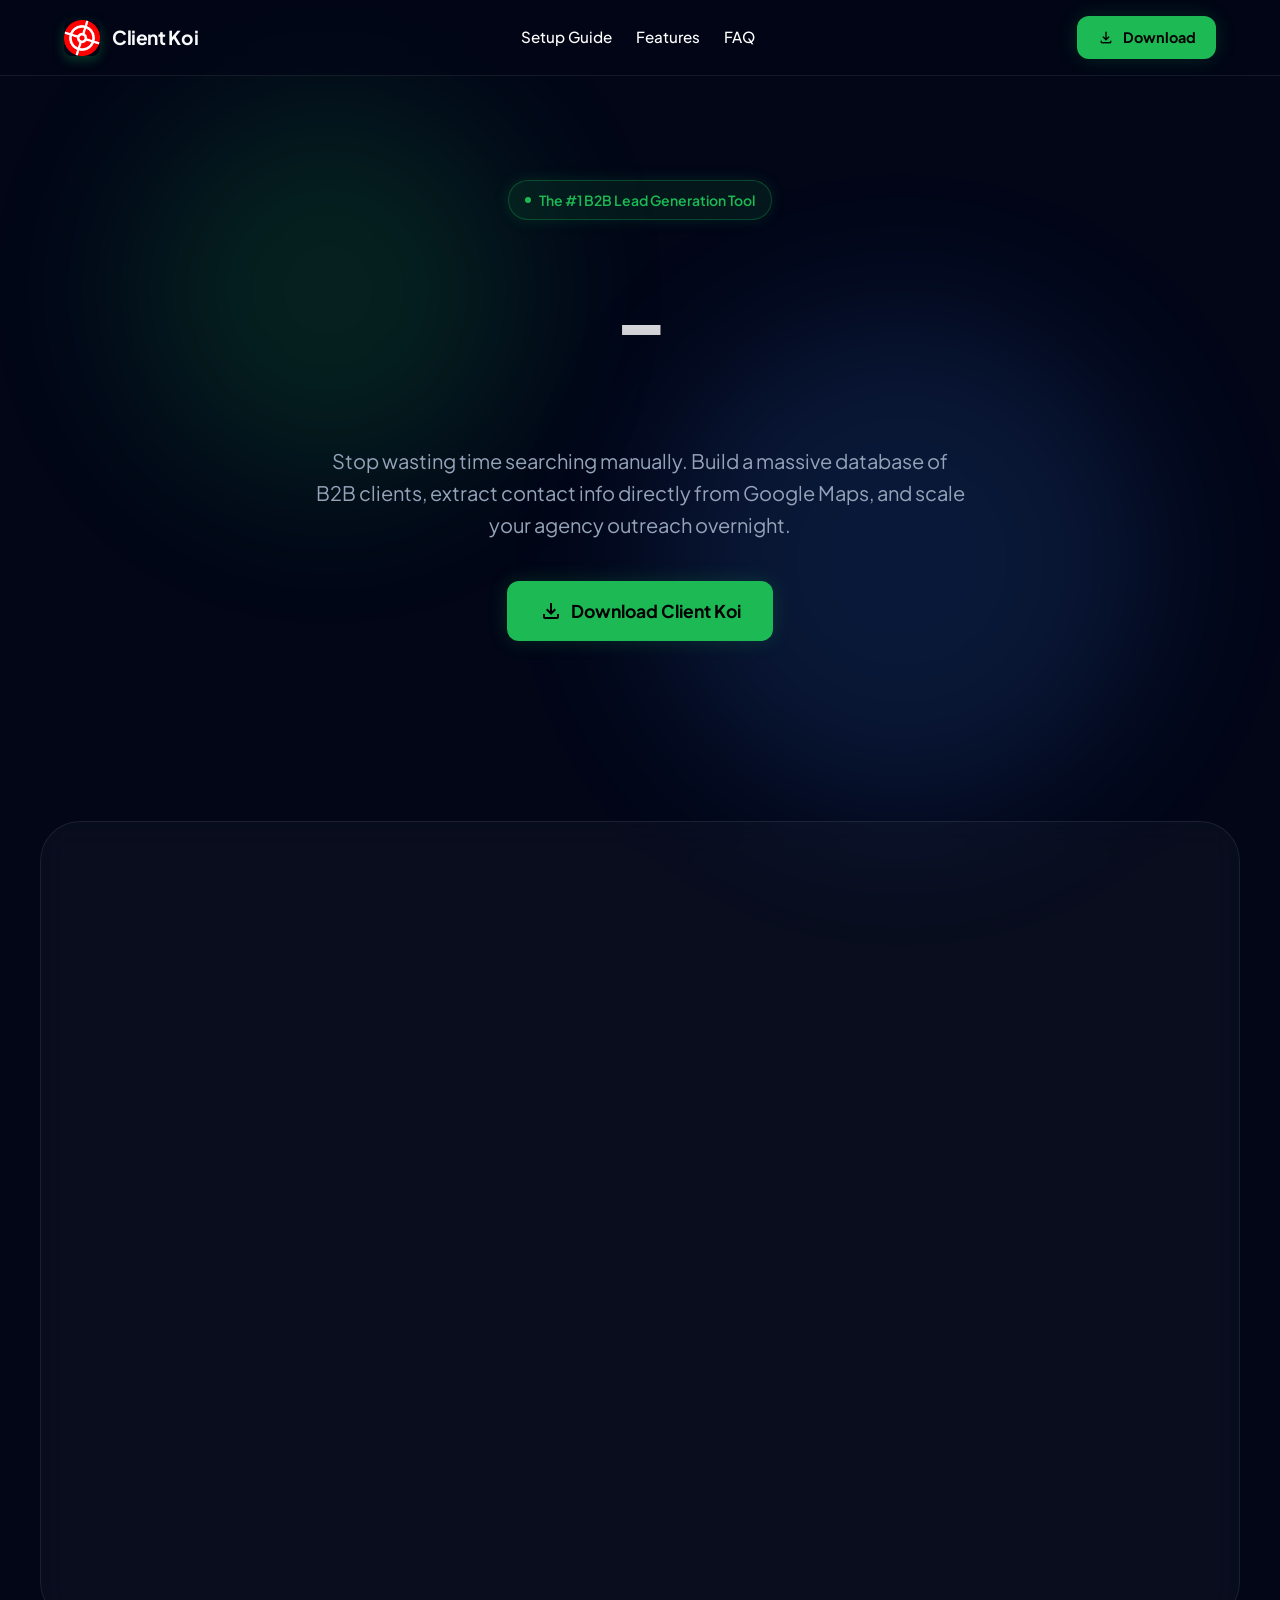
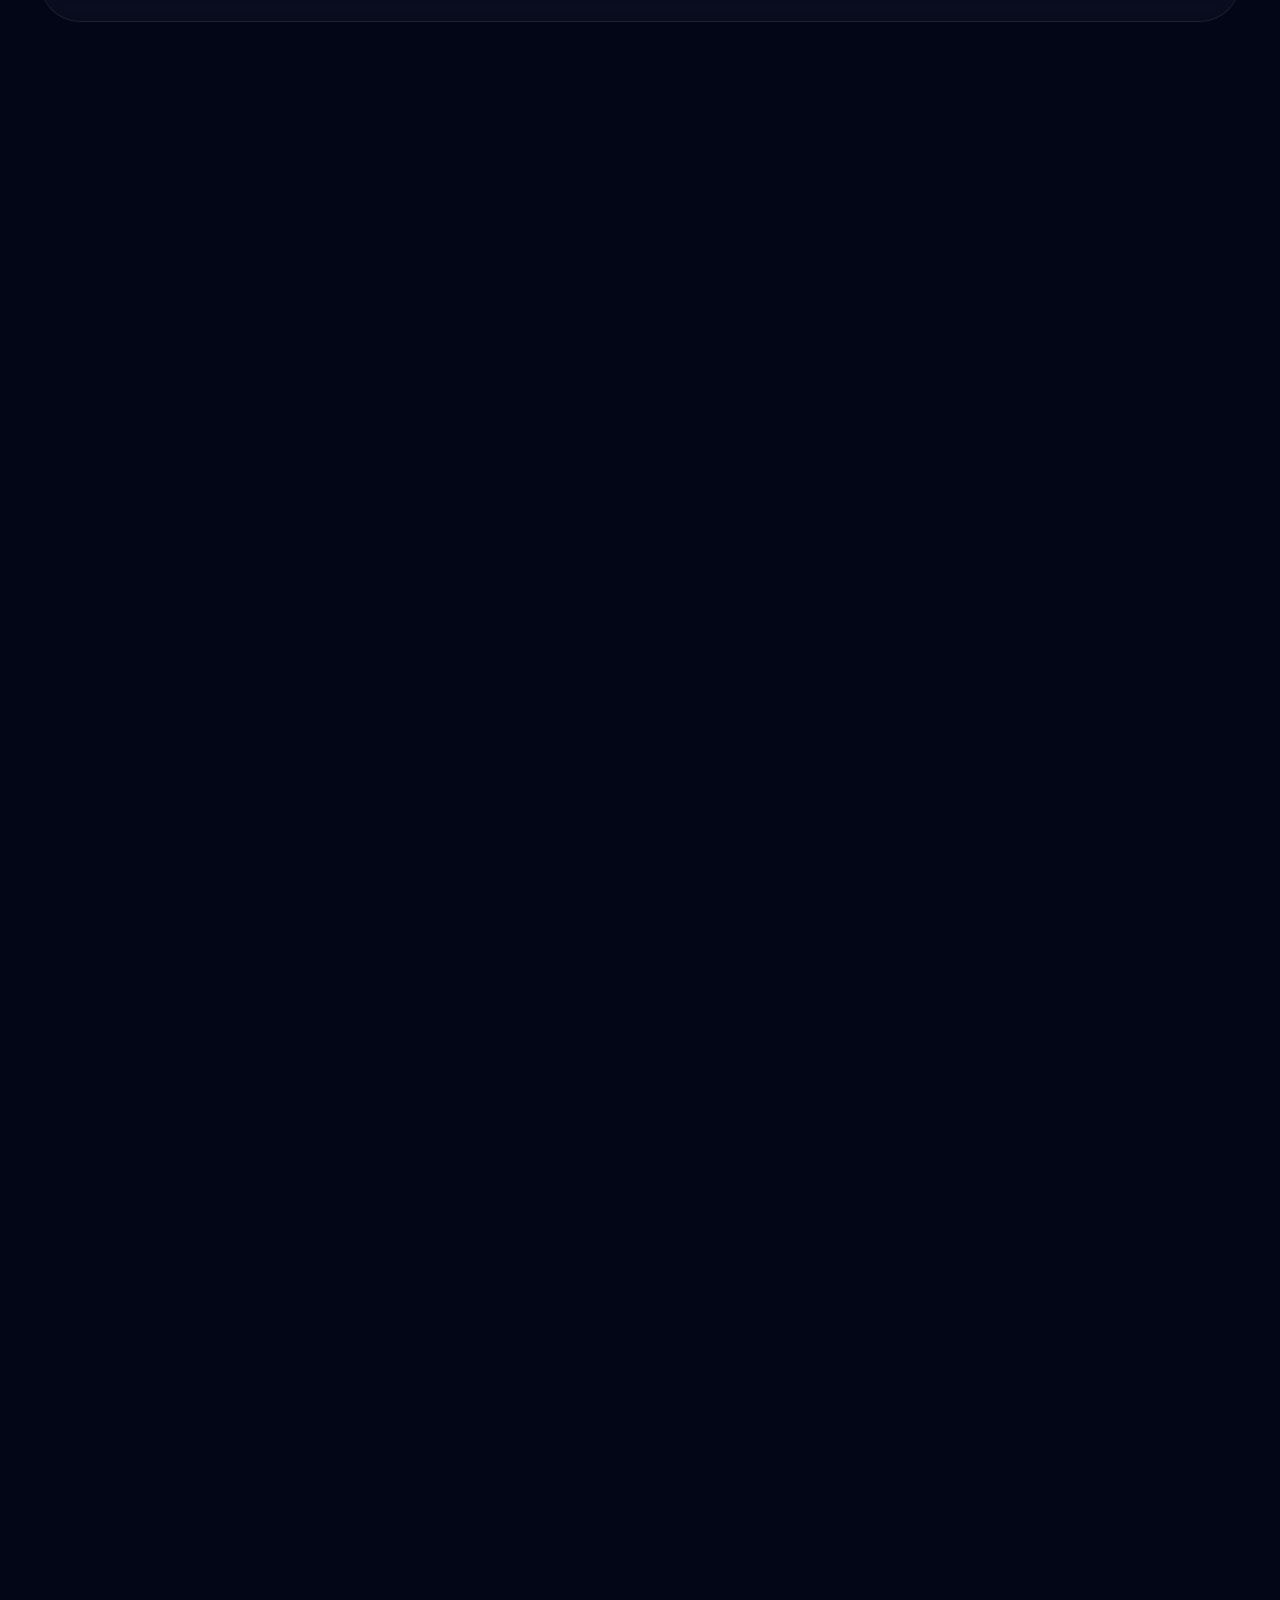
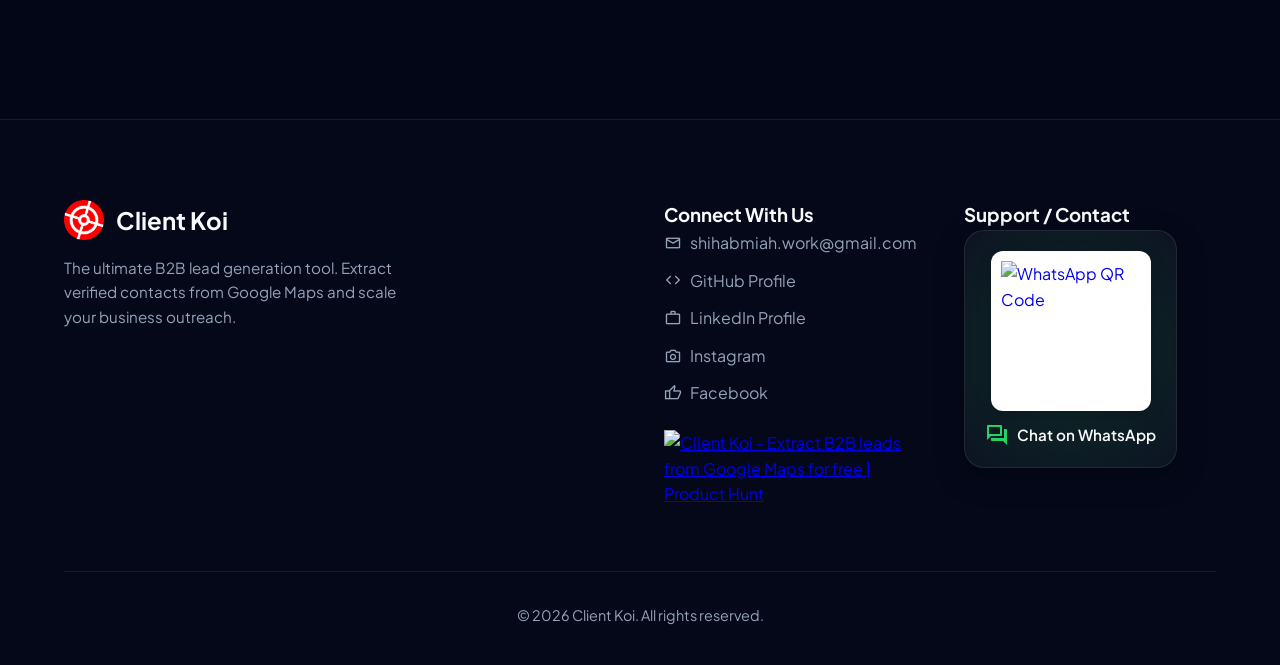
==== commit 1ba89aae: "feat: add Product Hunt featured badge to footer" ====
--- a/docs/index.html
+++ b/docs/index.html
@@ -943,6 +943,9 @@
                             </a>
                         </li>
                     </ul>
+                    <div style="margin-top: 24px;">
+                        <a href="https://www.producthunt.com/products/client-koi?embed=true&amp;utm_source=badge-featured&amp;utm_medium=badge&amp;utm_campaign=badge-client-koi" target="_blank" rel="noopener noreferrer"><img alt="Client Koi - Extract B2B leads from Google Maps for free | Product Hunt" width="250" height="54" src="https://api.producthunt.com/widgets/embed-image/v1/featured.svg?post_id=1200344&amp;theme=dark&amp;t=1784444870008"></a>
+                    </div>
                 </div>
 
                 <div class="footer-col">
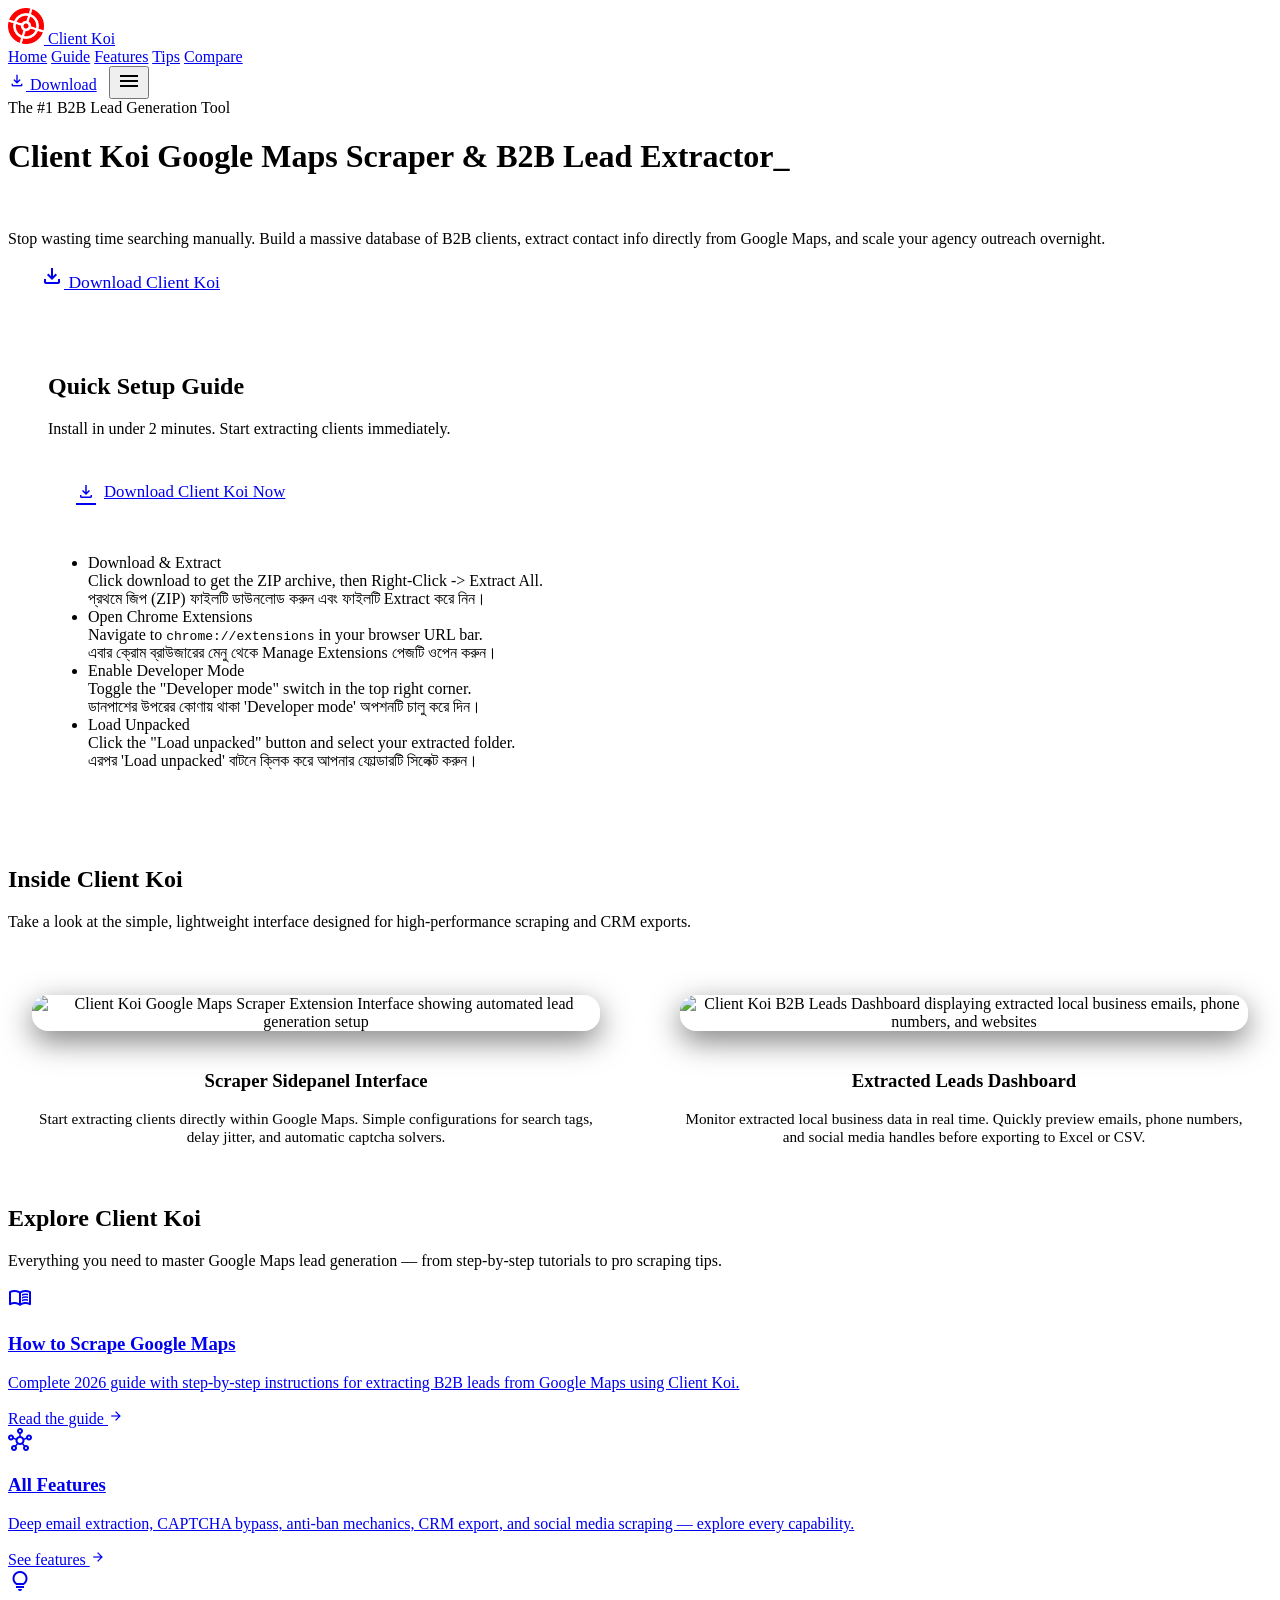
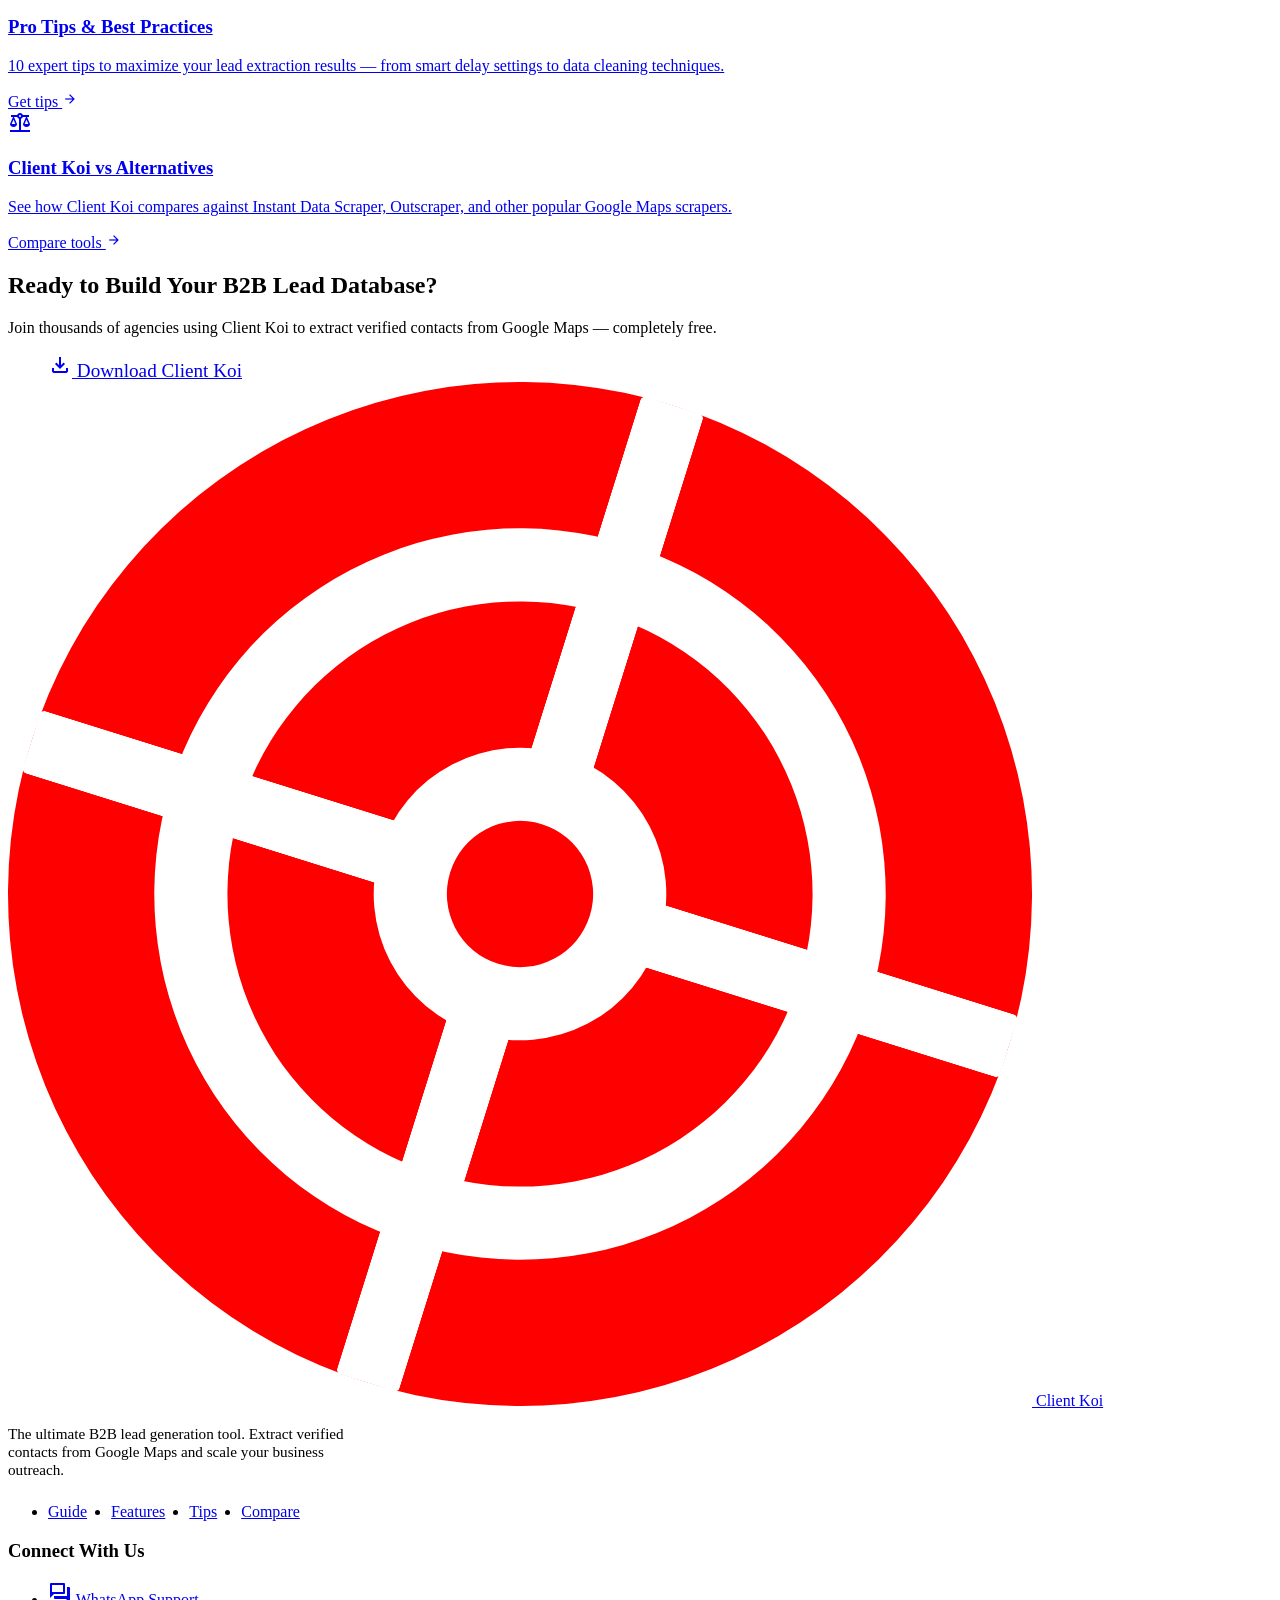
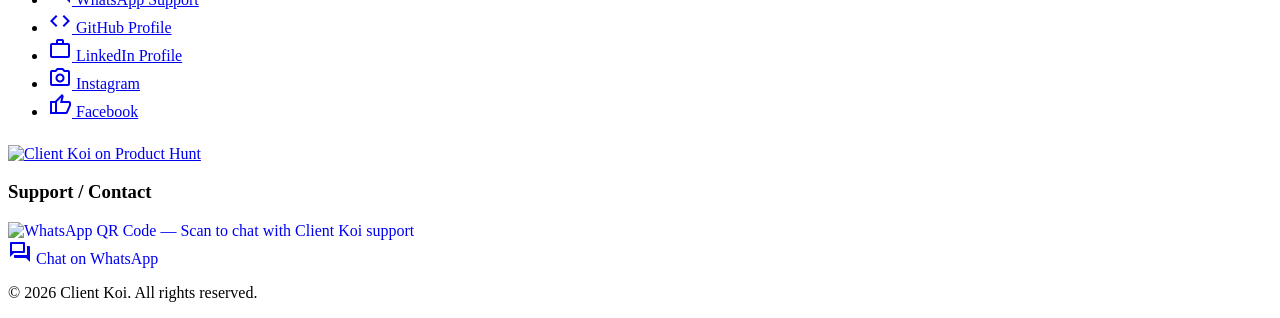
==== commit 87ae051e: "chore: add GA4 tracking code and new 1200x630 OG banner image" ====
--- a/docs/index.html
+++ b/docs/index.html
@@ -3,16 +3,16 @@
 <head>
     <meta charset="UTF-8">
     <meta name="viewport" content="width=device-width, initial-scale=1.0">
-    <title>Client Koi | Google Maps Scraper & B2B Lead Extractor</title>
+    <title>Google Maps Scraper | Client Koi - Free B2B Leads</title>
     <meta name="description" content="Client Koi is the ultimate Google Maps scraper Chrome extension. Instantly extract verified emails, phone numbers, and websites for B2B lead generation.">
-    <meta name="keywords" content="Client Koi, Client Koi extension, Client Koi github, Google Maps Scraper, Google Maps Lead Extractor, B2B Lead Generation tool, local business scraper, Google Maps email extractor">
+    <meta name="keywords" content="Google Maps Scraper, Google Maps Extractor, Google Maps Lead Extractor, B2B Lead Generation, local business scraper, extract emails from google maps, Client Koi">
     <meta name="author" content="Client Koi">
     <meta name="robots" content="index, follow">
     
     <!-- canonical -->
-    <link rel="canonical" href="https://shihab-miah.github.io/Client-Koi/" />
-
-    <!-- schema -->
+    <link rel="canonical" href="https://clientkoi.online/" />
+
+    <!-- SoftwareApplication schema -->
     <script type="application/ld+json">
     {
       "@context": "https://schema.org",
@@ -21,7 +21,7 @@
       "operatingSystem": "Chrome OS, Windows, macOS, Linux",
       "applicationCategory": "BusinessApplication",
       "description": "Client Koi is the ultimate Google Maps scraper Chrome extension. Instantly extract verified emails, phone numbers, and websites for B2B lead generation.",
-      "url": "https://shihab-miah.github.io/Client-Koi/",
+      "url": "https://clientkoi.online/",
       "offers": {
         "@type": "Offer",
         "price": "0",
@@ -34,33 +34,78 @@
       }
     }
     </script>
+
+    <!-- WebSite schema with SearchAction -->
     <script type="application/ld+json">
     {
       "@context": "https://schema.org",
       "@type": "WebSite",
       "name": "Client Koi",
-      "url": "https://shihab-miah.github.io/Client-Koi/"
+      "url": "https://clientkoi.online/",
+      "potentialAction": {
+        "@type": "SearchAction",
+        "target": "https://clientkoi.online/?q={search_term_string}",
+        "query-input": "required name=search_term_string"
+      }
+    }
+    </script>
+
+    <!-- Organization schema (GEO audit fix: Identity Schema) -->
+    <script type="application/ld+json">
+    {
+      "@context": "https://schema.org",
+      "@type": "Organization",
+      "name": "Client Koi",
+      "url": "https://clientkoi.online/",
+      "logo": "https://clientkoi.online/logo.png",
+      "sameAs": [
+        "https://github.com/Shihab-Miah/Client-Koi",
+        "https://www.facebook.com/Client.koi",
+        "https://www.instagram.com/client.koi/",
+        "https://www.linkedin.com/in/shihab-miah-925781280/"
+      ],
+      "contactPoint": {
+        "@type": "ContactPoint",
+        "contactType": "customer support",
+        "url": "https://wa.me/8801951838769"
+      }
+    }
+    </script>
+
+    <!-- SiteNavigationElement schema -->
+    <script type="application/ld+json">
+    {
+      "@context": "https://schema.org",
+      "@type": "SiteNavigationElement",
+      "name": ["Home", "Guide", "Features", "Tips", "Compare"],
+      "url": [
+        "https://clientkoi.online/",
+        "https://clientkoi.online/guide/",
+        "https://clientkoi.online/features/",
+        "https://clientkoi.online/tips/",
+        "https://clientkoi.online/compare/"
+      ]
     }
     </script>
 
     <!-- Open Graph / Facebook -->
     <meta property="og:type" content="website">
-    <meta property="og:url" content="https://shihab-miah.github.io/Client-Koi/">
+    <meta property="og:url" content="https://clientkoi.online/">
     <meta property="og:site_name" content="Client Koi">
-    <meta property="og:title" content="Client Koi | Google Maps Scraper & B2B Lead Extractor">
+    <meta property="og:title" content="Google Maps Scraper | Client Koi - Free B2B Leads">
     <meta property="og:description" content="Client Koi is the ultimate Google Maps scraper Chrome extension. Instantly extract verified emails, phone numbers, and websites for B2B lead generation.">
-    <meta property="og:image" content="https://shihab-miah.github.io/Client-Koi/logo.png">
+    <meta property="og:image" content="https://clientkoi.online/og_banner.png">
 
     <!-- Twitter -->
     <meta property="twitter:card" content="summary_large_image">
-    <meta property="twitter:url" content="https://shihab-miah.github.io/Client-Koi/">
-    <meta property="twitter:title" content="Client Koi | Google Maps Scraper & B2B Lead Extractor">
+    <meta property="twitter:url" content="https://clientkoi.online/">
+    <meta property="twitter:title" content="Google Maps Scraper | Client Koi - Free B2B Leads">
     <meta property="twitter:description" content="Client Koi is the ultimate Google Maps scraper Chrome extension. Instantly extract verified emails, phone numbers, and websites for B2B lead generation.">
-    <meta property="twitter:image" content="https://shihab-miah.github.io/Client-Koi/logo.png">
+    <meta property="twitter:image" content="https://clientkoi.online/og_banner.png">
     
     <!-- Favicon -->
-    <link rel="icon" type="image/png" href="https://shihab-miah.github.io/Client-Koi/logo.png">
-    <link rel="apple-touch-icon" href="https://shihab-miah.github.io/Client-Koi/logo-red.png">
+    <link rel="icon" type="image/png" sizes="1024x1024" href="https://clientkoi.online/logo.png">
+    <link rel="apple-touch-icon" sizes="1024x1024" href="https://clientkoi.online/logo-red.png">
 
     <!-- Microsoft Clarity Tracking Code -->
     <script type="text/javascript">
@@ -83,590 +128,29 @@
         <link href="https://fonts.googleapis.com/css2?family=Material+Symbols+Outlined:opsz,wght,FILL,GRAD@24,400,0,0" rel="stylesheet">
     </noscript>
 
+    <!-- Shared Styles -->
+    <link rel="stylesheet" href="styles.css">
+
     <!-- GSAP for Animations -->
     <script src="https://cdnjs.cloudflare.com/ajax/libs/gsap/3.12.5/gsap.min.js" defer></script>
     <script src="https://cdnjs.cloudflare.com/ajax/libs/gsap/3.12.5/ScrollTrigger.min.js" defer></script>
     <script src="https://cdnjs.cloudflare.com/ajax/libs/gsap/3.12.5/TextPlugin.min.js" defer></script>
 
     <style>
-        :root {
-            --bg-color: #020617;
-            --surface-1: rgba(255, 255, 255, 0.03);
-            --surface-2: rgba(255, 255, 255, 0.05);
-            --border: rgba(255, 255, 255, 0.08);
-            --accent: #1DB954; /* Radar Green */
-            --accent-glow: rgba(29, 185, 84, 0.4);
-            --text-main: #f8fafc;
-            --text-muted: #94a3b8;
-        }
-
-        * {
-            margin: 0;
-            padding: 0;
-            box-sizing: border-box;
-        }
-
-        html, body {
-            max-width: 100%;
-            overflow-x: hidden;
-        }
-        body {
-            font-family: 'Plus Jakarta Sans', sans-serif;
-            background-color: var(--bg-color);
-            color: var(--text-main);
-            line-height: 1.6;
-            width: 100%;
-        }
-
-        /* background orbs */
-        .orb {
-            position: fixed;
-            border-radius: 50%;
-            filter: blur(80px);
-            opacity: 0.15;
-            pointer-events: none;
-            z-index: -1;
-        }
-        .orb-1 {
-            width: 400px;
-            height: 400px;
-            background: var(--accent);
-            top: 10%;
-            left: 10%;
-            animation: float-1 20s ease-in-out infinite alternate;
-        }
-        .orb-2 {
-            width: 500px;
-            height: 500px;
-            background: #3b82f6;
-            bottom: 10%;
-            right: 10%;
-            animation: float-2 25s ease-in-out infinite alternate-reverse;
-        }
-        @keyframes float-1 {
-            0% { transform: translate(0, 0) scale(1); }
-            100% { transform: translate(100px, 50px) scale(1.2); }
-        }
-        @keyframes float-2 {
-            0% { transform: translate(0, 0) scale(1); }
-            100% { transform: translate(-100px, -80px) scale(1.1); }
-        }
-
-        /* a11y hidden */
-        .sr-only {
-            position: absolute;
-            width: 1px;
-            height: 1px;
-            padding: 0;
-            margin: -1px;
-            overflow: hidden;
-            clip: rect(0, 0, 0, 0);
-            border: 0;
-        }
-
-        /* glass panel */
-        .glass-panel {
-            background: var(--surface-1);
-            backdrop-filter: blur(16px);
-            -webkit-backdrop-filter: blur(16px);
-            border: 1px solid var(--border);
-            border-radius: 24px;
-            position: relative;
-            overflow: hidden;
-        }
-
-        /* card glow */
-        .glow-card {
-            transition: border-color 0.3s, transform 0.3s cubic-bezier(0.175, 0.885, 0.32, 1.275);
-        }
-        .glow-card::before {
-            content: "";
-            position: absolute;
-            top: 0; left: 0; right: 0; bottom: 0;
-            background: radial-gradient(800px circle at var(--mouse-x) var(--mouse-y), rgba(29, 185, 84, 0.08), transparent 40%);
-            z-index: 0;
-            pointer-events: none;
-            opacity: 0;
-            transition: opacity 0.3s;
-        }
-        .glow-card:hover::before {
-            opacity: 1;
-        }
-        .glow-card:hover {
-            border-color: rgba(29, 185, 84, 0.4);
-            transform: translateY(-8px);
-        }
-        .glow-card > * {
-            position: relative;
-            z-index: 1;
-        }
-
-        .container {
-            max-width: 1200px;
-            margin: 0 auto;
-            padding: 0 24px;
-        }
-
-        /* Navigation */
-        nav {
-            position: fixed;
-            top: 0;
-            left: 0;
-            right: 0;
-            z-index: 100;
-            padding: 16px 0;
-            background: rgba(2, 6, 23, 0.6);
-            backdrop-filter: blur(16px);
-            -webkit-backdrop-filter: blur(16px);
-            border-bottom: 1px solid var(--border);
-        }
-
-        .nav-inner {
-            display: flex;
-            justify-content: space-between;
-            align-items: center;
-        }
-
-        .logo {
-            display: flex;
-            align-items: center;
-            gap: 12px;
-            font-weight: 700;
-            font-size: 1.2rem;
-            letter-spacing: -0.02em;
-        }
-
-        .logo img {
-            width: 36px;
-            height: 36px;
-            border-radius: 8px;
-            box-shadow: 0 4px 12px rgba(29,185,84,0.3);
-            object-fit: cover;
-        }
-
-        /* Buttons */
-        .btn-primary {
-            display: inline-flex;
-            align-items: center;
-            gap: 8px;
-            background: var(--accent);
-            color: #000;
-            padding: 14px 28px;
-            border-radius: 12px;
-            font-weight: 700;
-            text-decoration: none;
-            transition: all 0.3s cubic-bezier(0.4, 0, 0.2, 1);
-            border: none;
-            cursor: pointer;
-            box-shadow: 0 0 20px rgba(29, 185, 84, 0.2);
-            position: relative;
-            overflow: hidden;
-        }
-
-        .btn-primary::after {
-            content: '';
-            position: absolute;
-            top: -50%; left: -50%; width: 200%; height: 200%;
-            background: linear-gradient(45deg, transparent, rgba(255,255,255,0.4), transparent);
-            transform: rotate(45deg) translate(-100%, 0);
-            transition: transform 0.6s;
-        }
-
-        .btn-primary:hover::after {
-            transform: rotate(45deg) translate(100%, 0);
-        }
-
-        .btn-primary:hover {
-            transform: translateY(-2px) scale(1.03);
-            box-shadow: 0 10px 40px rgba(29, 185, 84, 0.6);
-        }
-
-        /* Hero Section */
-        .hero {
-            padding-top: 180px;
-            padding-bottom: 100px;
-            display: flex;
-            flex-direction: column;
-            align-items: center;
-            justify-content: center;
-            text-align: center;
-            position: relative;
-        }
-
-        .badge {
-            background: rgba(29, 185, 84, 0.1);
-            border: 1px solid rgba(29, 185, 84, 0.3);
-            padding: 8px 16px;
-            border-radius: 100px;
-            font-size: 0.875rem;
-            font-weight: 600;
-            color: var(--accent);
-            margin-bottom: 32px;
-            display: inline-flex;
-            align-items: center;
-            gap: 8px;
-            box-shadow: 0 0 15px rgba(29,185,84,0.15);
-        }
-        
-        .badge .dot {
-            width: 6px; height: 6px; border-radius: 50%; background: var(--accent);
-            animation: pulse 2s infinite;
-        }
-        
-        @keyframes pulse {
-            0%, 100% { opacity: 1; transform: scale(1); }
-            50% { opacity: 0.5; transform: scale(0.8); }
-        }
-
-        .hero h1 {
-            font-size: clamp(2.5rem, 6vw, 5.5rem);
-            font-weight: 800;
-            line-height: 1.1;
-            letter-spacing: -0.04em;
-            margin-bottom: 24px;
-            background: linear-gradient(180deg, #fff 0%, #a1a1aa 100%);
-            -webkit-background-clip: text;
-            -webkit-text-fill-color: transparent;
-            min-height: 2.2em;
-        }
-
-        .hero p {
-            font-size: clamp(1rem, 2vw, 1.25rem);
-            color: var(--text-muted);
-            max-width: 650px;
-            margin: 0 auto 40px;
-        }
-
-        /* Sections */
-        .section {
-            padding: 80px 0;
-            position: relative;
-            z-index: 10;
-        }
-
-        .section-header {
-            text-align: center;
-            margin-bottom: 64px;
-        }
-
-        .section-header h2 {
-            font-size: clamp(2rem, 4vw, 2.5rem);
-            font-weight: 700;
-            letter-spacing: -0.02em;
-        }
-
-        /* Setup Video Section */
-        .setup-container {
-            display: grid;
-            grid-template-columns: 1fr 1fr;
-            gap: 48px;
-            align-items: center;
-        }
-
-        @media (max-width: 900px) {
-            .setup-container {
-                grid-template-columns: 1fr;
-            }
-        }
-
-        .video-wrapper {
-            position: relative;
-            padding-bottom: 56.25%; /* 16:9 */
-            height: 0;
-            border-radius: 20px;
-            overflow: hidden;
-            border: 1px solid var(--border);
-            box-shadow: 0 30px 60px rgba(0,0,0,0.5), 0 0 40px rgba(29,185,84,0.15);
-            transition: transform 0.5s cubic-bezier(0.175, 0.885, 0.32, 1.275), box-shadow 0.5s ease;
-            z-index: 2;
-        }
-        
-        .video-wrapper:hover {
-            transform: scale(1.03) translateY(-10px);
-            box-shadow: 0 40px 80px rgba(0,0,0,0.6), 0 0 60px rgba(29,185,84,0.3);
-            border-color: rgba(29,185,84,0.5);
-        }
-
-        .video-wrapper iframe {
-            position: absolute;
-            top: 0;
-            left: 0;
-            width: 100%;
-            height: 100%;
-            background: #000;
-        }
-
-        .steps-list {
-            list-style: none;
-            counter-reset: setup-counter;
-        }
-
-        .step-item {
-            position: relative;
-            padding-left: 64px;
-            margin-bottom: 40px;
-        }
-
-        .step-item::before {
-            counter-increment: setup-counter;
-            content: counter(setup-counter);
-            position: absolute;
-            left: 0;
-            top: 0;
-            width: 44px;
-            height: 44px;
-            background: var(--surface-2);
-            border: 1px solid var(--accent);
-            color: var(--accent);
-            border-radius: 50%;
-            display: flex;
-            align-items: center;
-            justify-content: center;
-            font-weight: 700;
-            font-size: 1.2rem;
-            font-family: 'JetBrains Mono', monospace;
-            box-shadow: 0 0 15px rgba(29,185,84,0.2);
-            transition: all 0.3s ease;
-        }
-
-        .step-item:hover::before {
-            background: var(--accent);
-            color: #000;
-            transform: scale(1.1) rotate(5deg);
-        }
-
-        .step-title {
-            font-weight: 700;
-            font-size: 1.2rem;
-            margin-bottom: 6px;
-        }
-
-        .step-desc {
-            color: var(--text-muted);
-            font-size: 1rem;
-        }
-
-        .bangla-text {
-            display: none;
-            color: #cbd5e1;
-            font-size: 0.95rem;
-            margin-top: 10px;
-            padding-left: 16px;
-            border-left: 2px solid var(--accent);
-            font-weight: 500;
-        }
-
-        /* Features Grid */
-        .features-grid {
-            display: grid;
-            grid-template-columns: repeat(auto-fit, minmax(280px, 1fr));
-            gap: 24px;
-        }
-
-        .feature-card {
-            padding: 32px;
-            /* Animation handled by .glow-card */
-        }
-
-        .feature-icon {
-            width: 56px;
-            height: 56px;
-            background: rgba(29, 185, 84, 0.1);
-            border: 1px solid rgba(29, 185, 84, 0.2);
-            border-radius: 16px;
-            display: flex;
-            align-items: center;
-            justify-content: center;
-            color: var(--accent);
-            margin-bottom: 24px;
-            box-shadow: inset 0 0 20px rgba(29,185,84,0.05);
-            transition: transform 0.3s cubic-bezier(0.175, 0.885, 0.32, 1.275);
-        }
-        
-        .feature-card:hover .feature-icon {
-            transform: scale(1.1) rotate(-5deg);
-            background: rgba(29, 185, 84, 0.2);
-        }
-
-        .feature-icon .material-symbols-outlined {
-            font-size: 28px;
-        }
-
-        /* Footer */
-        footer {
-            border-top: 1px solid var(--border);
-            padding: 80px 0 40px;
-            margin-top: 80px;
-            background: rgba(255,255,255,0.01);
-        }
-        
-        .footer-grid {
-            display: grid;
-            grid-template-columns: repeat(auto-fit, minmax(250px, 1fr));
-            gap: 48px;
-            margin-bottom: 64px;
-        }
-
-        .footer-col h4 {
-            font-size: 1.1rem;
-            font-weight: 600;
-            color: #fff;
-            margin-bottom: 20px;
-        }
-
-        .footer-links {
-            list-style: none;
-        }
-
-        .footer-links li {
-            margin-bottom: 12px;
-        }
-
-        .footer-links a {
-            color: var(--text-muted);
-            text-decoration: none;
-            display: flex;
-            align-items: center;
-            gap: 8px;
-            transition: all 0.3s;
-        }
-
-        .footer-links a:hover {
-            color: var(--accent);
-            transform: translateX(5px);
-        }
-        
-        .footer-links .material-symbols-outlined {
-            font-size: 18px;
-        }
-
-        .footer-logo {
-            display: flex;
-            align-items: center;
-            gap: 12px;
-            font-weight: 700;
-            font-size: 1.5rem;
-            color: #fff;
-            margin-bottom: 16px;
-        }
-
-        .footer-logo img {
-            width: 40px;
-            height: 40px;
-            border-radius: 8px;
-            object-fit: cover;
-        }
-
-        /* qr code */
-        .qr-card {
-            background: rgba(255,255,255,0.03);
-            padding: 20px;
-            border-radius: 20px;
-            border: 1px solid rgba(255,255,255,0.1);
-            display: inline-flex;
-            flex-direction: column;
-            align-items: center;
-            position: relative;
-            overflow: hidden;
-            transition: all 0.4s cubic-bezier(0.175, 0.885, 0.32, 1.275);
-            box-shadow: 0 10px 30px rgba(0,0,0,0.3);
-        }
-        
-        .qr-card::before {
-            content: '';
-            position: absolute;
-            top: -50%; left: -50%; width: 200%; height: 200%;
-            background: radial-gradient(circle, rgba(37, 211, 102, 0.15) 0%, transparent 60%);
-            animation: rotate-glow 10s linear infinite;
-            z-index: 0;
-            pointer-events: none;
-        }
-        
-        @keyframes rotate-glow {
-            0% { transform: rotate(0deg); }
-            100% { transform: rotate(360deg); }
-        }
-
-        .qr-card:hover {
-            transform: translateY(-5px) scale(1.02);
-            border-color: #25D366; /* WhatsApp Green */
-            box-shadow: 0 15px 40px rgba(37, 211, 102, 0.2);
-            background: rgba(37, 211, 102, 0.05);
-        }
-        
-        .qr-image-wrapper {
-            background: #fff; /* QR needs contrast */
-            padding: 10px;
-            border-radius: 12px;
-            margin-bottom: 12px;
-            position: relative;
-            z-index: 1;
-            box-shadow: 0 4px 15px rgba(0,0,0,0.2);
-        }
-
-        .qr-card img {
-            width: 140px;
-            height: 140px;
-            display: block;
-        }
-        
-        .qr-text {
-            display: flex;
-            align-items: center;
-            gap: 8px;
-            font-size: 0.95rem;
-            color: #f8fafc;
-            font-weight: 600;
-            z-index: 1;
-        }
-        
-        .qr-text .material-symbols-outlined {
-            color: #25D366; /* WhatsApp Green */
-        }
-
-        .footer-bottom {
-            text-align: center;
-            padding-top: 32px;
-            border-top: 1px solid var(--border);
-            color: var(--text-muted);
-            font-size: 0.9rem;
-        }
-
-        /* Utility classes for GSAP */
-        .gsap-reveal { opacity: 0; visibility: hidden; }
-
-        .footer-brand {
-            grid-column: span 2;
-        }
-
+        .hero h1 { min-height: 2.2em; }
         @media (max-width: 768px) {
-            .hero {
-                padding-top: 120px;
-                padding-bottom: 60px;
-            }
-            .hero h1 {
-                font-size: clamp(2rem, 8vw, 2.5rem);
-                line-height: 1.2;
-                min-height: 3em;
-            }
-            .glass-panel {
-                padding: 30px 20px !important;
-            }
-            .footer-brand {
-                grid-column: span 1;
-            }
-            .nav-links {
-                display: none !important;
-            }
-            .nav-download {
-                padding: 8px 16px !important;
-                font-size: 0.85rem !important;
-            }
-            .nav-download .material-symbols-outlined {
-                display: none;
-            }
+            .hero h1 { min-height: 3em; }
         }
     </style>
+    <!-- Google tag (gtag.js) -->
+    <script async src="https://www.googletagmanager.com/gtag/js?id=G-WDYGG344JY"></script>
+    <script>
+      window.dataLayer = window.dataLayer || [];
+      function gtag(){dataLayer.push(arguments);}
+      gtag('js', new Date());
+
+      gtag('config', 'G-WDYGG344JY');
+    </script>
 </head>
 <body>
 
@@ -676,19 +160,26 @@
 
     <nav>
         <div class="container nav-inner">
-            <a href="https://github.com/Shihab-Miah/Client-Koi/archive/refs/heads/main.zip" class="logo" style="text-decoration: none; color: inherit;">
+            <a href="/" class="logo">
                 <img src="logo.png" alt="Client Koi Logo" width="36" height="36">
                 Client Koi
             </a>
-            <div class="nav-links" style="display: flex; gap: 24px; font-weight: 500; font-size: 0.95rem;">
-                <a href="#setup-guide" style="text-decoration: none; color: #fff;">Setup Guide</a>
-                <a href="#features" style="text-decoration: none; color: #fff;">Features</a>
-                <a href="#faq" style="text-decoration: none; color: #fff;">FAQ</a>
-            </div>
-            <a href="https://github.com/Shihab-Miah/Client-Koi/archive/refs/heads/main.zip" class="btn-primary nav-download" style="padding: 10px 20px; font-size: 0.9rem;">
-                <span class="material-symbols-outlined" style="font-size: 18px;">download</span>
-                Download
-            </a>
+            <div class="nav-links" id="navLinks">
+                <a href="/" class="active">Home</a>
+                <a href="/guide/">Guide</a>
+                <a href="/features/">Features</a>
+                <a href="/tips/">Tips</a>
+                <a href="/compare/">Compare</a>
+            </div>
+            <div style="display:flex;align-items:center;gap:12px;">
+                <a href="https://github.com/Shihab-Miah/Client-Koi/archive/refs/heads/main.zip" class="btn-primary nav-download">
+                    <span class="material-symbols-outlined" style="font-size: 18px;">download</span>
+                    Download
+                </a>
+                <button class="nav-toggle" id="navToggle" aria-label="Toggle navigation menu">
+                    <span class="material-symbols-outlined">menu</span>
+                </button>
+            </div>
         </div>
     </nav>
 
@@ -716,17 +207,19 @@
         <div class="glass-panel" style="padding: 60px 40px; border-radius: 40px;">
             <div class="section-header gsap-reveal" style="margin-bottom: 40px;">
                 <h2>Quick Setup Guide</h2>
-                <p style="color: var(--text-muted); margin-top: 8px; font-size: 1.1rem; margin-bottom: 24px;">Install in under 2 minutes. Start extracting clients immediately.</p>
-                <a href="https://github.com/Shihab-Miah/Client-Koi/archive/refs/heads/main.zip" class="btn-primary" style="padding: 12px 28px; font-size: 1.05rem; display: inline-flex; align-items: center; gap: 8px;">
+                <p>Install in under 2 minutes. Start extracting clients immediately.</p>
+                <a href="https://github.com/Shihab-Miah/Client-Koi/archive/refs/heads/main.zip" class="btn-primary" style="padding: 12px 28px; font-size: 1.05rem; display: inline-flex; align-items: center; gap: 8px; margin-top: 16px;">
                     <span class="material-symbols-outlined" style="font-size: 20px;">download</span>
                     Download Client Koi Now
                 </a>
             </div>
             
             <div class="setup-container">
-                <div class="video-wrapper gsap-reveal">
-                    <!-- Embedded YouTube Video -->
-                    <iframe src="https://www.youtube-nocookie.com/embed/poFPbXIHhzo?autoplay=0&rel=0&modestbranding=1" title="Client Koi Setup Guide & Tutorial" frameborder="0" allow="accelerometer; autoplay; clipboard-write; encrypted-media; gyroscope; picture-in-picture; web-share" allowfullscreen></iframe>
+                <div class="video-wrapper gsap-reveal" id="ytPlayer">
+                    <!-- YouTube Facade for performance (replaces iframe on click) -->
+                    <div class="yt-facade" id="ytFacade" style="background-image: url('https://i.ytimg.com/vi/poFPbXIHhzo/hqdefault.jpg');" role="button" aria-label="Play Client Koi setup tutorial video" tabindex="0">
+                        <div class="play-btn"></div>
+                    </div>
                 </div>
                 
                 <div class="gsap-reveal">
@@ -738,7 +231,7 @@
                         </li>
                         <li class="step-item">
                             <div class="step-title">Open Chrome Extensions</div>
-                            <div class="step-desc">Navigate to <code style="background: var(--surface-2); padding: 2px 6px; border-radius: 4px; border: 1px solid var(--border);">chrome://extensions</code> in your browser URL bar.</div>
+                            <div class="step-desc">Navigate to <code>chrome://extensions</code> in your browser URL bar.</div>
                             <div class="bangla-text" lang="bn">এবার ক্রোম ব্রাউজারের মেনু থেকে Manage Extensions পেজটি ওপেন করুন।</div>
                         </li>
                         <li class="step-item">
@@ -761,132 +254,70 @@
     <section id="interface-preview" class="section container">
         <div class="section-header gsap-reveal">
             <h2>Inside Client Koi</h2>
-            <p style="color: var(--text-muted); font-size: 1.1rem; margin-top: 8px;">Take a look at the simple, lightweight interface designed for high-performance scraping and CRM exports.</p>
+            <p>Take a look at the simple, lightweight interface designed for high-performance scraping and CRM exports.</p>
         </div>
         <div style="display: grid; grid-template-columns: repeat(auto-fit, minmax(320px, 1fr)); gap: 32px; margin-top: 40px;">
             <div class="glass-panel glow-card gsap-reveal" style="padding: 24px; border-radius: 28px; text-align: center; display: flex; flex-direction: column; justify-content: space-between;">
                 <div>
-                    <img src="assets/extension-home.png" alt="Client Koi Google Maps Scraper Extension Interface showing automated lead generation setup" style="width: 100%; height: auto; border-radius: 16px; border: 1px solid var(--border); box-shadow: 0 10px 30px rgba(0,0,0,0.5); object-fit: cover; margin-bottom: 20px;" loading="lazy">
+                    <img src="assets/extension-home.png" width="800" height="500" alt="Client Koi Google Maps Scraper Extension Interface showing automated lead generation setup" style="width: 100%; height: auto; border-radius: 16px; border: 1px solid var(--border); box-shadow: 0 10px 30px rgba(0,0,0,0.5); object-fit: cover; margin-bottom: 20px;" loading="lazy">
                 </div>
                 <div>
-                    <h3 style="font-size: 1.25rem; margin-bottom: 8px;">Scraper Sidepanel Interface</h3>
-                    <p style="color: var(--text-muted); font-size: 0.95rem;">Start extracting clients directly within Google Maps. Simple configurations for search tags, delay jitter, and automatic captcha solvers.</p>
+                    <h3>Scraper Sidepanel Interface</h3>
+                    <p class="text-muted" style="font-size: 0.95rem;">Start extracting clients directly within Google Maps. Simple configurations for search tags, delay jitter, and automatic captcha solvers.</p>
                 </div>
             </div>
             <div class="glass-panel glow-card gsap-reveal" style="padding: 24px; border-radius: 28px; text-align: center; display: flex; flex-direction: column; justify-content: space-between;">
                 <div>
-                    <img src="assets/extension-dashboard.png" alt="Client Koi B2B Leads Dashboard displaying extracted local business emails, phone numbers, and websites" style="width: 100%; height: auto; border-radius: 16px; border: 1px solid var(--border); box-shadow: 0 10px 30px rgba(0,0,0,0.5); object-fit: cover; margin-bottom: 20px;" loading="lazy">
+                    <img src="assets/extension-dashboard.png" width="800" height="500" alt="Client Koi B2B Leads Dashboard displaying extracted local business emails, phone numbers, and websites" style="width: 100%; height: auto; border-radius: 16px; border: 1px solid var(--border); box-shadow: 0 10px 30px rgba(0,0,0,0.5); object-fit: cover; margin-bottom: 20px;" loading="lazy">
                 </div>
                 <div>
-                    <h3 style="font-size: 1.25rem; margin-bottom: 8px;">Extracted Leads Dashboard</h3>
-                    <p style="color: var(--text-muted); font-size: 0.95rem;">Monitor extracted local business data in real time. Quickly preview emails, phone numbers, and social media handles before exporting to Excel or CSV.</p>
+                    <h3>Extracted Leads Dashboard</h3>
+                    <p class="text-muted" style="font-size: 0.95rem;">Monitor extracted local business data in real time. Quickly preview emails, phone numbers, and social media handles before exporting to Excel or CSV.</p>
                 </div>
             </div>
         </div>
     </section>
 
-    <!-- features -->
-    <section id="features" class="section container">
-        <div class="section-header gsap-reveal">
-            <h2>The Ultimate Google Maps Scraper</h2>
-            <p style="color: var(--text-muted); font-size: 1.1rem; margin-top: 8px;">Everything you need to bypass blocks and build your outreach pipeline.</p>
-        </div>
-        <div class="features-grid">
-            <div class="glass-panel feature-card glow-card gsap-reveal">
-                <div class="feature-icon"><span class="material-symbols-outlined">contact_mail</span></div>
-                <h3 style="margin-bottom: 8px; font-size: 1.25rem;">Deep Contact Scraping</h3>
-                <p class="text-muted">Automatically visits Google Maps websites to find hidden email addresses, phone numbers, and social media profiles for your outreach.</p>
-            </div>
-            <div class="glass-panel feature-card glow-card gsap-reveal">
-                <div class="feature-icon"><span class="material-symbols-outlined">smart_toy</span></div>
-                <h3 style="margin-bottom: 8px; font-size: 1.25rem;">2Captcha Bypass</h3>
-                <p class="text-muted">Automated CAPTCHA solving keeps your lead generation sessions running overnight without manual intervention.</p>
-            </div>
-            <div class="glass-panel feature-card glow-card gsap-reveal">
-                <div class="feature-icon"><span class="material-symbols-outlined">shield</span></div>
-                <h3 style="margin-bottom: 8px; font-size: 1.25rem;">Anti-Ban Mechanics</h3>
-                <p class="text-muted">Simulates human mouse movements, scrolling patterns, and randomized delays to protect your accounts from being flagged.</p>
-            </div>
-            <div class="glass-panel feature-card glow-card gsap-reveal">
-                <div class="feature-icon"><span class="material-symbols-outlined">dataset</span></div>
-                <h3 style="margin-bottom: 8px; font-size: 1.25rem;">One-Click CRM Export</h3>
-                <p class="text-muted">Download your entire compiled lead list as CSV or XLSX immediately ready for import into your favorite CRM or email sender.</p>
-            </div>
-        </div>
-    </section>
-
-    <!-- Comparison Section -->
+    <!-- Explore Client Koi — Internal Link Hub for SEO -->
     <section class="section container">
         <div class="section-header gsap-reveal">
-            <h2>Client Koi vs. Alternatives</h2>
-            <p style="color: var(--text-muted); font-size: 1.1rem; margin-top: 8px;">Why agencies are switching to Client Koi for Google Maps scraping.</p>
-        </div>
-        <div class="glass-panel gsap-reveal" style="padding: 40px; overflow-x: auto;">
-            <table style="width: 100%; border-collapse: collapse; text-align: left; min-width: 600px;">
-                <thead>
-                    <tr style="border-bottom: 2px solid var(--border);">
-                        <th style="padding: 16px; color: var(--text-muted); font-weight: 600; width: 40%;">Feature</th>
-                        <th style="padding: 16px; color: var(--accent); font-weight: 700; width: 30%;">Client Koi</th>
-                        <th style="padding: 16px; color: var(--text-muted); font-weight: 600; width: 30%;">Instant Data Scraper</th>
-                    </tr>
-                </thead>
-                <tbody>
-                    <tr style="border-bottom: 1px solid var(--border);">
-                        <td style="padding: 16px; color: #fff;">Deep Email Extraction</td>
-                        <td style="padding: 16px; color: var(--accent);"><span class="material-symbols-outlined" style="vertical-align: middle;">check_circle</span> Yes</td>
-                        <td style="padding: 16px; color: var(--text-muted);"><span class="material-symbols-outlined" style="vertical-align: middle;">cancel</span> No</td>
-                    </tr>
-                    <tr style="border-bottom: 1px solid var(--border);">
-                        <td style="padding: 16px; color: #fff;">Automated Captcha Bypass</td>
-                        <td style="padding: 16px; color: var(--accent);"><span class="material-symbols-outlined" style="vertical-align: middle;">check_circle</span> Yes (2Captcha)</td>
-                        <td style="padding: 16px; color: var(--text-muted);"><span class="material-symbols-outlined" style="vertical-align: middle;">cancel</span> Manual Only</td>
-                    </tr>
-                    <tr style="border-bottom: 1px solid var(--border);">
-                        <td style="padding: 16px; color: #fff;">Social Media Link Scraping</td>
-                        <td style="padding: 16px; color: var(--accent);"><span class="material-symbols-outlined" style="vertical-align: middle;">check_circle</span> Yes</td>
-                        <td style="padding: 16px; color: var(--text-muted);"><span class="material-symbols-outlined" style="vertical-align: middle;">cancel</span> No</td>
-                    </tr>
-                    <tr>
-                        <td style="padding: 16px; color: #fff;">Formatted CRM Export</td>
-                        <td style="padding: 16px; color: var(--accent);"><span class="material-symbols-outlined" style="vertical-align: middle;">check_circle</span> 1-Click CSV/XLSX</td>
-                        <td style="padding: 16px; color: var(--text-muted);"><span class="material-symbols-outlined" style="vertical-align: middle;">warning</span> Requires Cleaning</td>
-                    </tr>
-                </tbody>
-            </table>
+            <h2>Explore Client Koi</h2>
+            <p>Everything you need to master Google Maps lead generation — from step-by-step tutorials to pro scraping tips.</p>
+        </div>
+        <div class="explore-grid">
+            <a href="/guide/" class="glass-panel glow-card explore-card gsap-reveal">
+                <div class="card-icon"><span class="material-symbols-outlined">menu_book</span></div>
+                <h3>How to Scrape Google Maps</h3>
+                <p>Complete 2026 guide with step-by-step instructions for extracting B2B leads from Google Maps using Client Koi.</p>
+                <span class="card-link">Read the guide <span class="material-symbols-outlined" style="font-size:16px">arrow_forward</span></span>
+            </a>
+            <a href="/features/" class="glass-panel glow-card explore-card gsap-reveal">
+                <div class="card-icon"><span class="material-symbols-outlined">hub</span></div>
+                <h3>All Features</h3>
+                <p>Deep email extraction, CAPTCHA bypass, anti-ban mechanics, CRM export, and social media scraping — explore every capability.</p>
+                <span class="card-link">See features <span class="material-symbols-outlined" style="font-size:16px">arrow_forward</span></span>
+            </a>
+            <a href="/tips/" class="glass-panel glow-card explore-card gsap-reveal">
+                <div class="card-icon"><span class="material-symbols-outlined">lightbulb</span></div>
+                <h3>Pro Tips & Best Practices</h3>
+                <p>10 expert tips to maximize your lead extraction results — from smart delay settings to data cleaning techniques.</p>
+                <span class="card-link">Get tips <span class="material-symbols-outlined" style="font-size:16px">arrow_forward</span></span>
+            </a>
+            <a href="/compare/" class="glass-panel glow-card explore-card gsap-reveal">
+                <div class="card-icon"><span class="material-symbols-outlined">balance</span></div>
+                <h3>Client Koi vs Alternatives</h3>
+                <p>See how Client Koi compares against Instant Data Scraper, Outscraper, and other popular Google Maps scrapers.</p>
+                <span class="card-link">Compare tools <span class="material-symbols-outlined" style="font-size:16px">arrow_forward</span></span>
+            </a>
         </div>
     </section>
 
-    <!-- FAQ Section -->
-    <section id="faq" class="section container">
-        <div class="section-header gsap-reveal">
-            <h2>Frequently Asked Questions</h2>
-            <p style="color: var(--text-muted); font-size: 1.1rem; margin-top: 8px;">Everything you need to know about B2B lead generation with Client Koi.</p>
-        </div>
-        <div class="features-grid">
-            <div class="glass-panel feature-card glow-card gsap-reveal" style="padding: 32px;">
-                <h3 style="margin-bottom: 12px; font-size: 1.25rem;">Is this safe for my Chrome account?</h3>
-                <p class="text-muted">Yes. Client Koi operates locally in your browser environment and uses humanized delay intervals to prevent your session from being flagged by Google's anti-bot systems.</p>
-            </div>
-            <div class="glass-panel feature-card glow-card gsap-reveal" style="padding: 32px;">
-                <h3 style="margin-bottom: 12px; font-size: 1.25rem;">Does it find hidden emails?</h3>
-                <p class="text-muted">Google Maps rarely displays email addresses directly. Our engine visits the business's linked website in the background to extract contact emails and social media profiles.</p>
-            </div>
-            <div class="glass-panel feature-card glow-card gsap-reveal" style="padding: 32px;">
-                <h3 style="margin-bottom: 12px; font-size: 1.25rem;">What if Google updates their Maps code?</h3>
-                <p class="text-muted">We actively monitor Google Maps DOM changes. When structural updates occur, we push new stable releases to this repository immediately.</p>
-            </div>
-            <div class="glass-panel feature-card glow-card gsap-reveal" style="padding: 32px;">
-                <h3 style="margin-bottom: 12px; font-size: 1.25rem;">How do I handle the Manifest V3 warning?</h3>
-                <p class="text-muted">When running an unpacked extension in Developer Mode, Chrome may display a harmless warning about Service Workers or Manifest V3. You can safely ignore this.</p>
-            </div>
-        </div>
-    </section>
-
-    <section class="section container" style="text-align: center; padding-bottom: 60px;">
-        <div class="glass-panel gsap-reveal glow-card" style="padding: 80px 40px; position: relative; overflow: hidden;">
-            <div style="position: absolute; top: -50%; left: 50%; transform: translateX(-50%); width: 400px; height: 400px; background: var(--accent); filter: blur(150px); opacity: 0.2; z-index: 0;"></div>
-            <h2 style="font-size: clamp(2rem, 5vw, 3rem); font-weight: 800; margin-bottom: 24px; position: relative; z-index: 1;">Ready to try the #1 B2B Lead Extractor?</h2>
-            <p style="color: var(--text-muted); font-size: 1.2rem; margin-bottom: 32px; position: relative; z-index: 1;">Start building your B2B lead database today.</p>
+    <!-- Final CTA -->
+    <section class="section container cta-section">
+        <div class="glass-panel gsap-reveal glow-card cta-panel">
+            <div class="cta-glow"></div>
+            <h2>Ready to Build Your B2B Lead Database?</h2>
+            <p>Join thousands of agencies using Client Koi to extract verified contacts from Google Maps — completely free.</p>
             <a href="https://github.com/Shihab-Miah/Client-Koi/archive/refs/heads/main.zip" class="btn-primary" style="position: relative; z-index: 1; padding: 18px 40px; font-size: 1.2rem;">
                 <span class="material-symbols-outlined">download</span>
                 Download Client Koi
@@ -899,62 +330,67 @@
             <div class="footer-grid">
                 
                 <div class="footer-col footer-brand">
-                    <a href="https://github.com/Shihab-Miah/Client-Koi/archive/refs/heads/main.zip" class="footer-logo" style="text-decoration: none; color: inherit;">
+                    <a href="/" class="footer-logo">
                         <img src="logo.png" alt="Client Koi Logo">
-                Client Koi
+                        Client Koi
                     </a>
                     <p style="color: var(--text-muted); max-width: 350px; font-size: 0.95rem; margin-bottom: 24px;">
                         The ultimate B2B lead generation tool. Extract verified contacts from Google Maps and scale your business outreach.
                     </p>
+                    <!-- Pages -->
+                    <ul class="footer-links" style="display:flex;gap:24px;flex-wrap:wrap;">
+                        <li><a href="/guide/">Guide</a></li>
+                        <li><a href="/features/">Features</a></li>
+                        <li><a href="/tips/">Tips</a></li>
+                        <li><a href="/compare/">Compare</a></li>
+                    </ul>
                 </div>
 
                 <div class="footer-col">
                     <h3>Connect With Us</h3>
                     <ul class="footer-links">
                         <li>
-                            <!-- Direct link to Gmail web compose -->
-                            <a href="https://mail.google.com/mail/?view=cm&fs=1&to=shihabmiah.work@gmail.com" target="_blank" rel="noopener">
-                                <span class="material-symbols-outlined">mail</span>
-                                shihabmiah.work@gmail.com
+                            <a href="https://wa.me/8801951838769" target="_blank" rel="noopener noreferrer">
+                                <span class="material-symbols-outlined">forum</span>
+                                WhatsApp Support
                             </a>
                         </li>
                         <li>
-                            <a href="https://github.com/Shihab-Miah" target="_blank" rel="noopener">
+                            <a href="https://github.com/Shihab-Miah" target="_blank" rel="noopener noreferrer">
                                 <span class="material-symbols-outlined">code</span>
                                 GitHub Profile
                             </a>
                         </li>
                         <li>
-                            <a href="https://www.linkedin.com/in/shihab-miah-925781280/" target="_blank" rel="noopener">
+                            <a href="https://www.linkedin.com/in/shihab-miah-925781280/" target="_blank" rel="noopener noreferrer">
                                 <span class="material-symbols-outlined">work</span>
                                 LinkedIn Profile
                             </a>
                         </li>
                         <li>
-                            <a href="https://www.instagram.com/client.koi/" target="_blank" rel="noopener">
+                            <a href="https://www.instagram.com/client.koi/" target="_blank" rel="noopener noreferrer">
                                 <span class="material-symbols-outlined">photo_camera</span>
                                 Instagram
                             </a>
                         </li>
                         <li>
-                            <a href="https://www.facebook.com/Client.koi" target="_blank" rel="noopener">
+                            <a href="https://www.facebook.com/Client.koi" target="_blank" rel="noopener noreferrer">
                                 <span class="material-symbols-outlined">thumb_up</span>
                                 Facebook
                             </a>
                         </li>
                     </ul>
                     <div style="margin-top: 24px;">
-                        <a href="https://www.producthunt.com/products/client-koi?embed=true&amp;utm_source=badge-featured&amp;utm_medium=badge&amp;utm_campaign=badge-client-koi" target="_blank" rel="noopener noreferrer"><img alt="Client Koi - Extract B2B leads from Google Maps for free | Product Hunt" width="250" height="54" src="https://api.producthunt.com/widgets/embed-image/v1/featured.svg?post_id=1200344&amp;theme=dark&amp;t=1784444870008"></a>
+                        <a href="https://www.producthunt.com/products/client-koi?embed=true&amp;utm_source=badge-featured&amp;utm_medium=badge&amp;utm_campaign=badge-client-koi" target="_blank" rel="noopener noreferrer"><img alt="Client Koi on Product Hunt" width="250" height="54" src="https://api.producthunt.com/widgets/embed-image/v1/featured.svg?post_id=1200344&amp;theme=dark&amp;t=1784444870008" loading="lazy"></a>
                     </div>
                 </div>
 
                 <div class="footer-col">
                     <h3>Support / Contact</h3>
-                    <a href="https://wa.me/8801951838769" target="_blank" rel="noopener" style="text-decoration: none; display: inline-block;">
+                    <a href="https://wa.me/8801951838769" target="_blank" rel="noopener noreferrer" style="text-decoration: none; display: inline-block;">
                         <div class="qr-card">
                             <div class="qr-image-wrapper">
-                                <!-- Sharp QR Code pointing to WhatsApp -->
-                                <img src="https://quickchart.io/qr?text=https%3A%2F%2Fwa.me%2F8801951838769&size=300&margin=0" alt="WhatsApp QR Code">
+                                <img src="https://quickchart.io/qr?text=https%3A%2F%2Fwa.me%2F8801951838769&size=300&margin=0" alt="WhatsApp QR Code — Scan to chat with Client Koi support" width="140" height="140">
                             </div>
                             <div class="qr-text">
                                 <span class="material-symbols-outlined">forum</span>
@@ -974,29 +410,52 @@
     </main>
 
     <script>
-        // card glow fx
+        // Mobile nav toggle
+        document.getElementById('navToggle').addEventListener('click', function() {
+            document.getElementById('navLinks').classList.toggle('open');
+            const icon = this.querySelector('.material-symbols-outlined');
+            icon.textContent = icon.textContent === 'menu' ? 'close' : 'menu';
+        });
+
+        // Card glow fx
         document.querySelectorAll('.glow-card').forEach(card => {
             card.addEventListener('mousemove', e => {
                 const rect = card.getBoundingClientRect();
-                const x = e.clientX - rect.left;
-                const y = e.clientY - rect.top;
-                card.style.setProperty('--mouse-x', `${x}px`);
-                card.style.setProperty('--mouse-y', `${y}px`);
+                card.style.setProperty('--mouse-x', `${e.clientX - rect.left}px`);
+                card.style.setProperty('--mouse-y', `${e.clientY - rect.top}px`);
             });
         });
 
-        // show bangla text if browser lang is bn
+        // Show Bangla text if browser lang is bn
         document.addEventListener('DOMContentLoaded', () => {
             const userLang = navigator.language || navigator.userLanguage;
             if (userLang.toLowerCase().startsWith('bn')) {
-                const banglaTexts = document.querySelectorAll('.bangla-text');
-                banglaTexts.forEach(el => {
-                    el.style.display = 'block';
-                });
+                document.querySelectorAll('.bangla-text').forEach(el => el.style.display = 'block');
             }
         });
 
-        // auto scroll logic
+        // YouTube Facade — loads iframe only on click (massive mobile perf boost)
+        document.getElementById('ytFacade').addEventListener('click', function() {
+            const wrapper = document.getElementById('ytPlayer');
+            const iframe = document.createElement('iframe');
+            iframe.src = 'https://www.youtube-nocookie.com/embed/poFPbXIHhzo?autoplay=1&rel=0&modestbranding=1';
+            iframe.title = 'Client Koi Setup Guide & Tutorial';
+            iframe.allow = 'accelerometer; autoplay; clipboard-write; encrypted-media; gyroscope; picture-in-picture; web-share';
+            iframe.allowFullscreen = true;
+            iframe.loading = 'lazy';
+            wrapper.innerHTML = '';
+            wrapper.appendChild(iframe);
+        });
+
+        // Also handle keyboard activation for the facade
+        document.getElementById('ytFacade')?.addEventListener('keydown', function(e) {
+            if (e.key === 'Enter' || e.key === ' ') {
+                e.preventDefault();
+                this.click();
+            }
+        });
+
+        // Auto scroll logic
         let hasUserScrolled = false;
         window.addEventListener('scroll', () => {
             if (window.scrollY > 100) hasUserScrolled = true;
@@ -1005,13 +464,11 @@
         setTimeout(() => {
             if (!hasUserScrolled) {
                 const guideSection = document.getElementById('setup-guide');
-                if (guideSection) {
-                    guideSection.scrollIntoView({ behavior: 'smooth' });
-                }
+                if (guideSection) guideSection.scrollIntoView({ behavior: 'smooth' });
             }
         }, 5500);
 
-        // init gsap
+        // Init GSAP
         window.onload = () => {
             if (typeof gsap !== 'undefined') {
                 const prefersReducedMotion = window.matchMedia('(prefers-reduced-motion: reduce)').matches;
@@ -1019,7 +476,6 @@
                 if (!prefersReducedMotion) {
                     gsap.registerPlugin(ScrollTrigger, TextPlugin);
 
-                    // hero typing
                     gsap.to("#typewriter", {
                         duration: 2.5,
                         text: "Find your next B2B clients.<br>Extract leads from Maps.",
@@ -1028,29 +484,18 @@
                     });
                     gsap.to(".cursor", { opacity: 0, ease: "power2.inOut", repeat: -1, yoyo: true, duration: 0.6 });
 
-                    // fade in
                     gsap.fromTo('.gsap-hero:not(h1)', 
                         { y: 30, opacity: 0 },
                         { y: 0, opacity: 1, duration: 1, stagger: 0.15, ease: "power3.out", delay: 0.5 }
                     );
                     
-                    // scroll reveal
-                    const revealElements = document.querySelectorAll('.gsap-reveal');
-                    revealElements.forEach((el) => {
+                    document.querySelectorAll('.gsap-reveal').forEach(el => {
                         gsap.set(el, { autoAlpha: 1 });
-                        
                         gsap.fromTo(el, 
                             { y: 60, opacity: 0 },
                             {
-                                y: 0, 
-                                opacity: 1, 
-                                duration: 0.8, 
-                                ease: "power2.out",
-                                scrollTrigger: {
-                                    trigger: el,
-                                    start: "top 85%", 
-                                    toggleActions: "play none none none"
-                                }
+                                y: 0, opacity: 1, duration: 0.8, ease: "power2.out",
+                                scrollTrigger: { trigger: el, start: "top 85%", toggleActions: "play none none none" }
                             }
                         );
                     });
@@ -1065,4 +510,4 @@
         };
     </script>
 </body>
-</html>+</html>
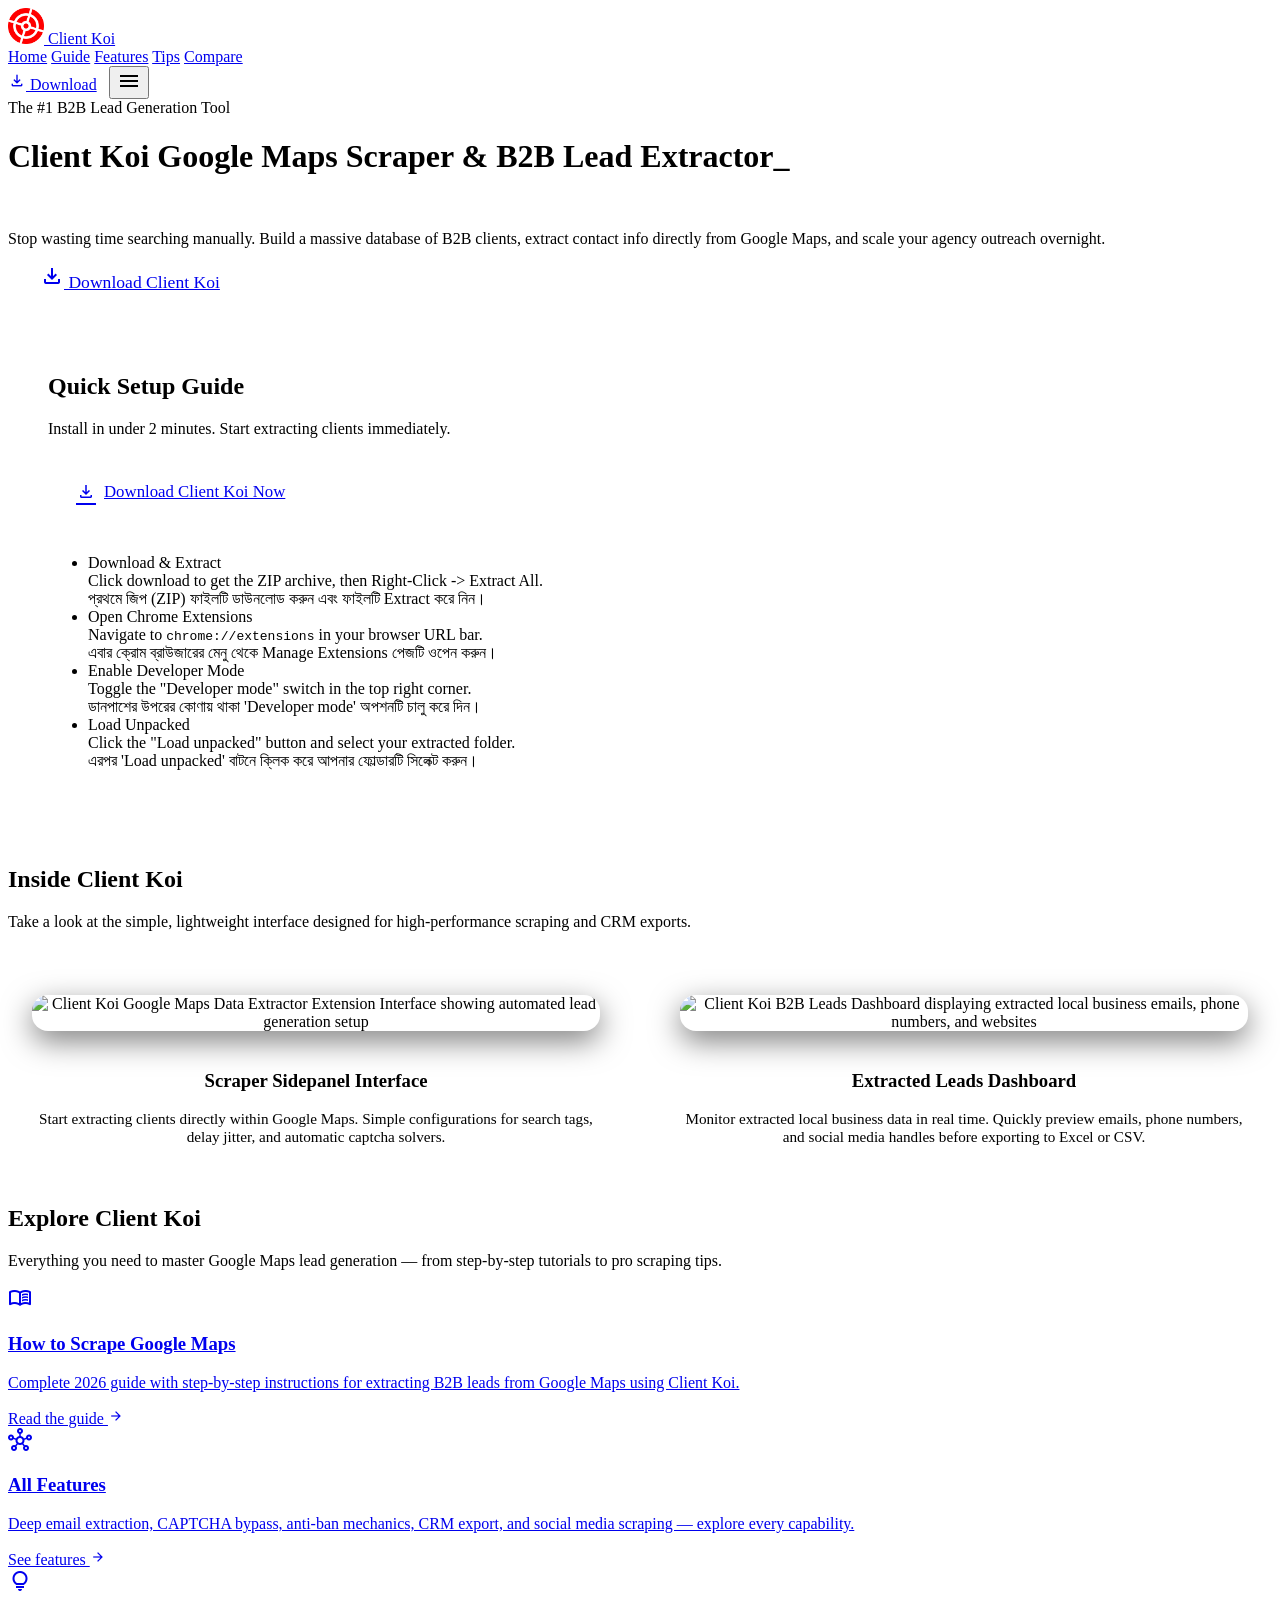
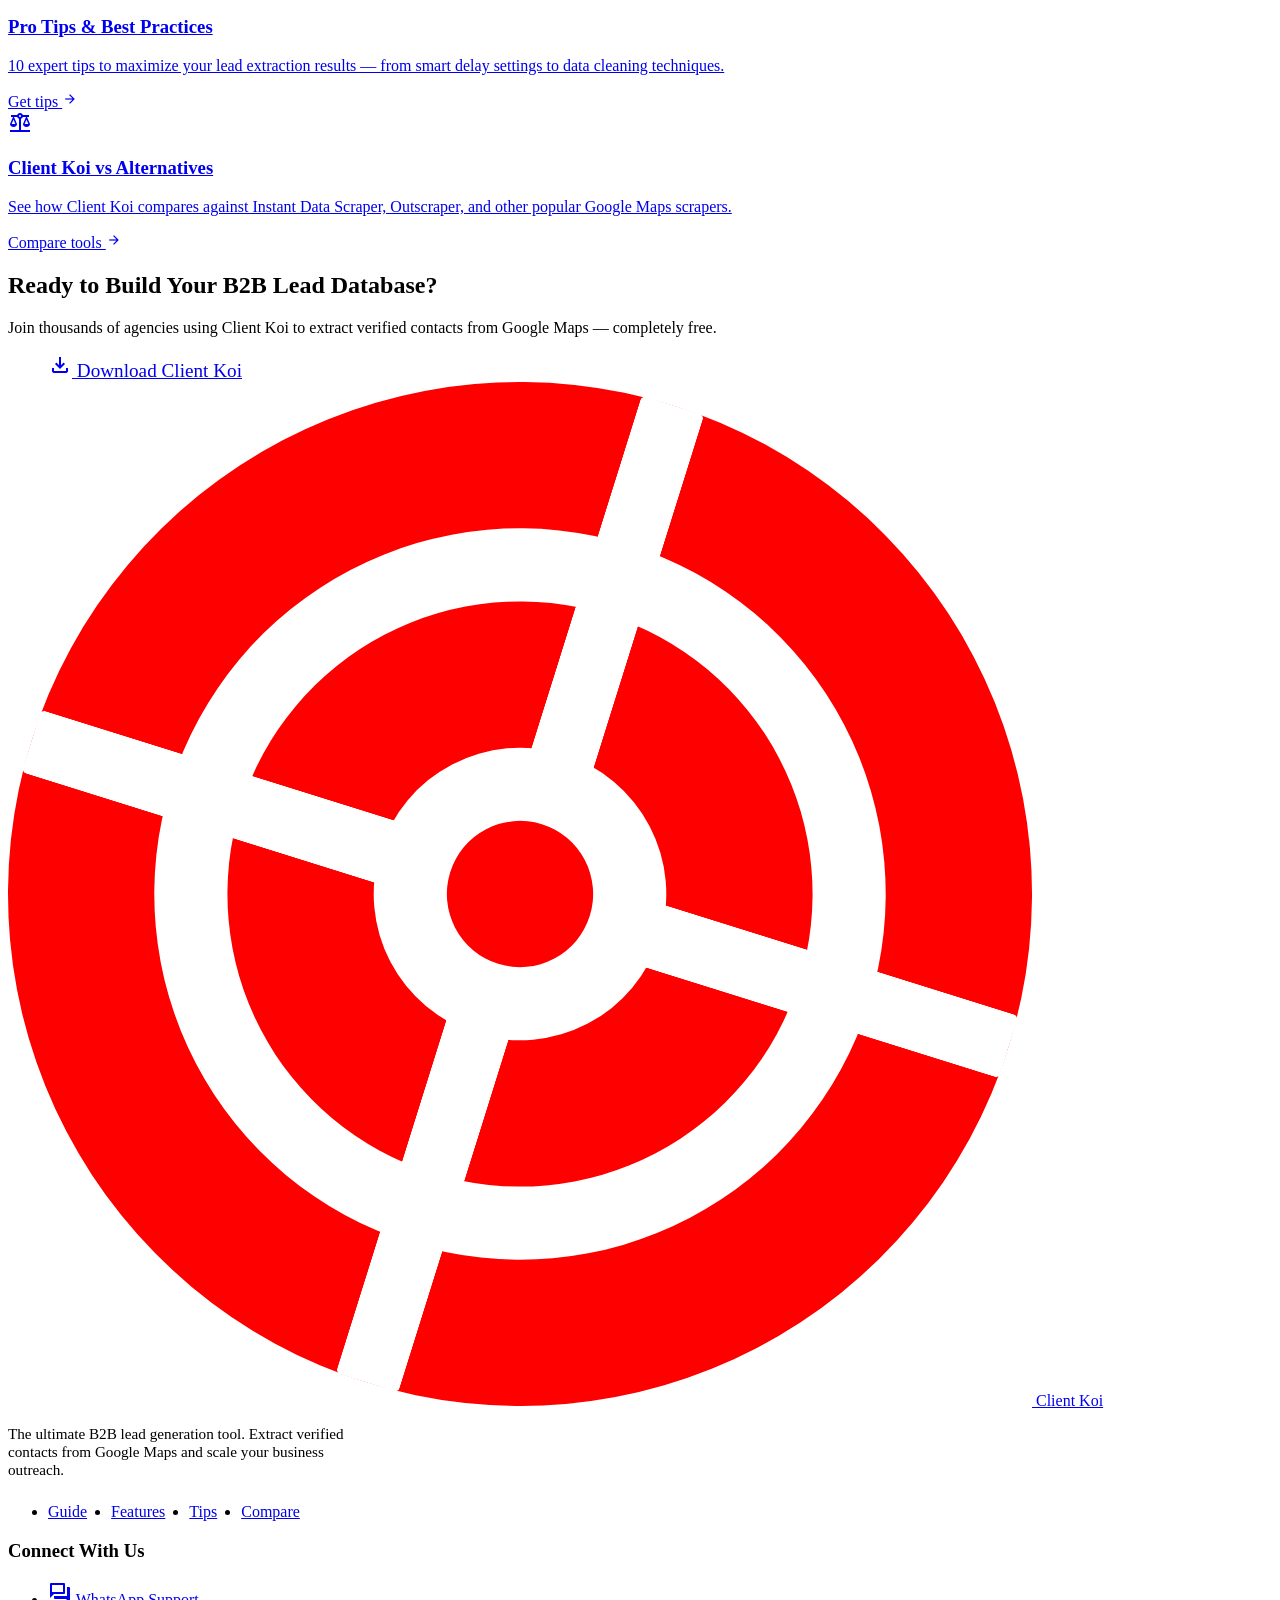
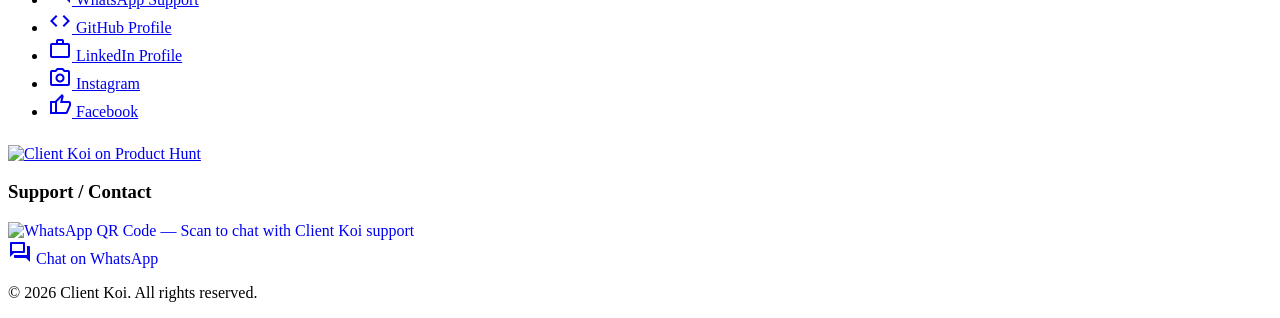
==== commit ba8510c8: "fix: reorder page titles so brand and page name are visible first in browser tabs" ====
--- a/docs/index.html
+++ b/docs/index.html
@@ -3,7 +3,7 @@
 <head>
     <meta charset="UTF-8">
     <meta name="viewport" content="width=device-width, initial-scale=1.0">
-    <title>Google Maps Scraper | Client Koi - Free B2B Leads</title>
+    <title>Client Koi Home | Google Maps Scraper</title>
     <meta name="description" content="Client Koi is the ultimate Google Maps scraper Chrome extension. Instantly extract verified emails, phone numbers, and websites for B2B lead generation.">
     <meta name="keywords" content="Google Maps Scraper, Google Maps Extractor, Google Maps Lead Extractor, B2B Lead Generation, local business scraper, extract emails from google maps, Client Koi">
     <meta name="author" content="Client Koi">
@@ -92,14 +92,14 @@
     <meta property="og:type" content="website">
     <meta property="og:url" content="https://clientkoi.online/">
     <meta property="og:site_name" content="Client Koi">
-    <meta property="og:title" content="Google Maps Scraper | Client Koi - Free B2B Leads">
+    <meta property="og:title" content="Client Koi Home | Google Maps Scraper">
     <meta property="og:description" content="Client Koi is the ultimate Google Maps scraper Chrome extension. Instantly extract verified emails, phone numbers, and websites for B2B lead generation.">
     <meta property="og:image" content="https://clientkoi.online/og_banner.png">
 
     <!-- Twitter -->
     <meta property="twitter:card" content="summary_large_image">
     <meta property="twitter:url" content="https://clientkoi.online/">
-    <meta property="twitter:title" content="Google Maps Scraper | Client Koi - Free B2B Leads">
+    <meta property="twitter:title" content="Client Koi Home | Google Maps Scraper">
     <meta property="twitter:description" content="Client Koi is the ultimate Google Maps scraper Chrome extension. Instantly extract verified emails, phone numbers, and websites for B2B lead generation.">
     <meta property="twitter:image" content="https://clientkoi.online/og_banner.png">
     
@@ -129,7 +129,11 @@
     </noscript>
 
     <!-- Shared Styles -->
+    <link rel="preload" as="style" href="styles.css">
     <link rel="stylesheet" href="styles.css">
+
+    <!-- Preconnect for GA -->
+    <link rel="preconnect" href="https://www.googletagmanager.com">
 
     <!-- GSAP for Animations -->
     <script src="https://cdnjs.cloudflare.com/ajax/libs/gsap/3.12.5/gsap.min.js" defer></script>
@@ -259,7 +263,7 @@
         <div style="display: grid; grid-template-columns: repeat(auto-fit, minmax(320px, 1fr)); gap: 32px; margin-top: 40px;">
             <div class="glass-panel glow-card gsap-reveal" style="padding: 24px; border-radius: 28px; text-align: center; display: flex; flex-direction: column; justify-content: space-between;">
                 <div>
-                    <img src="assets/extension-home.png" width="800" height="500" alt="Client Koi Google Maps Scraper Extension Interface showing automated lead generation setup" style="width: 100%; height: auto; border-radius: 16px; border: 1px solid var(--border); box-shadow: 0 10px 30px rgba(0,0,0,0.5); object-fit: cover; margin-bottom: 20px;" loading="lazy">
+                    <img src="assets/extension-home.png" width="800" height="500" alt="Client Koi Google Maps Data Extractor Extension Interface showing automated lead generation setup" style="width: 100%; height: auto; border-radius: 16px; border: 1px solid var(--border); box-shadow: 0 10px 30px rgba(0,0,0,0.5); object-fit: cover; margin-bottom: 20px;" fetchpriority="high">
                 </div>
                 <div>
                     <h3>Scraper Sidepanel Interface</h3>
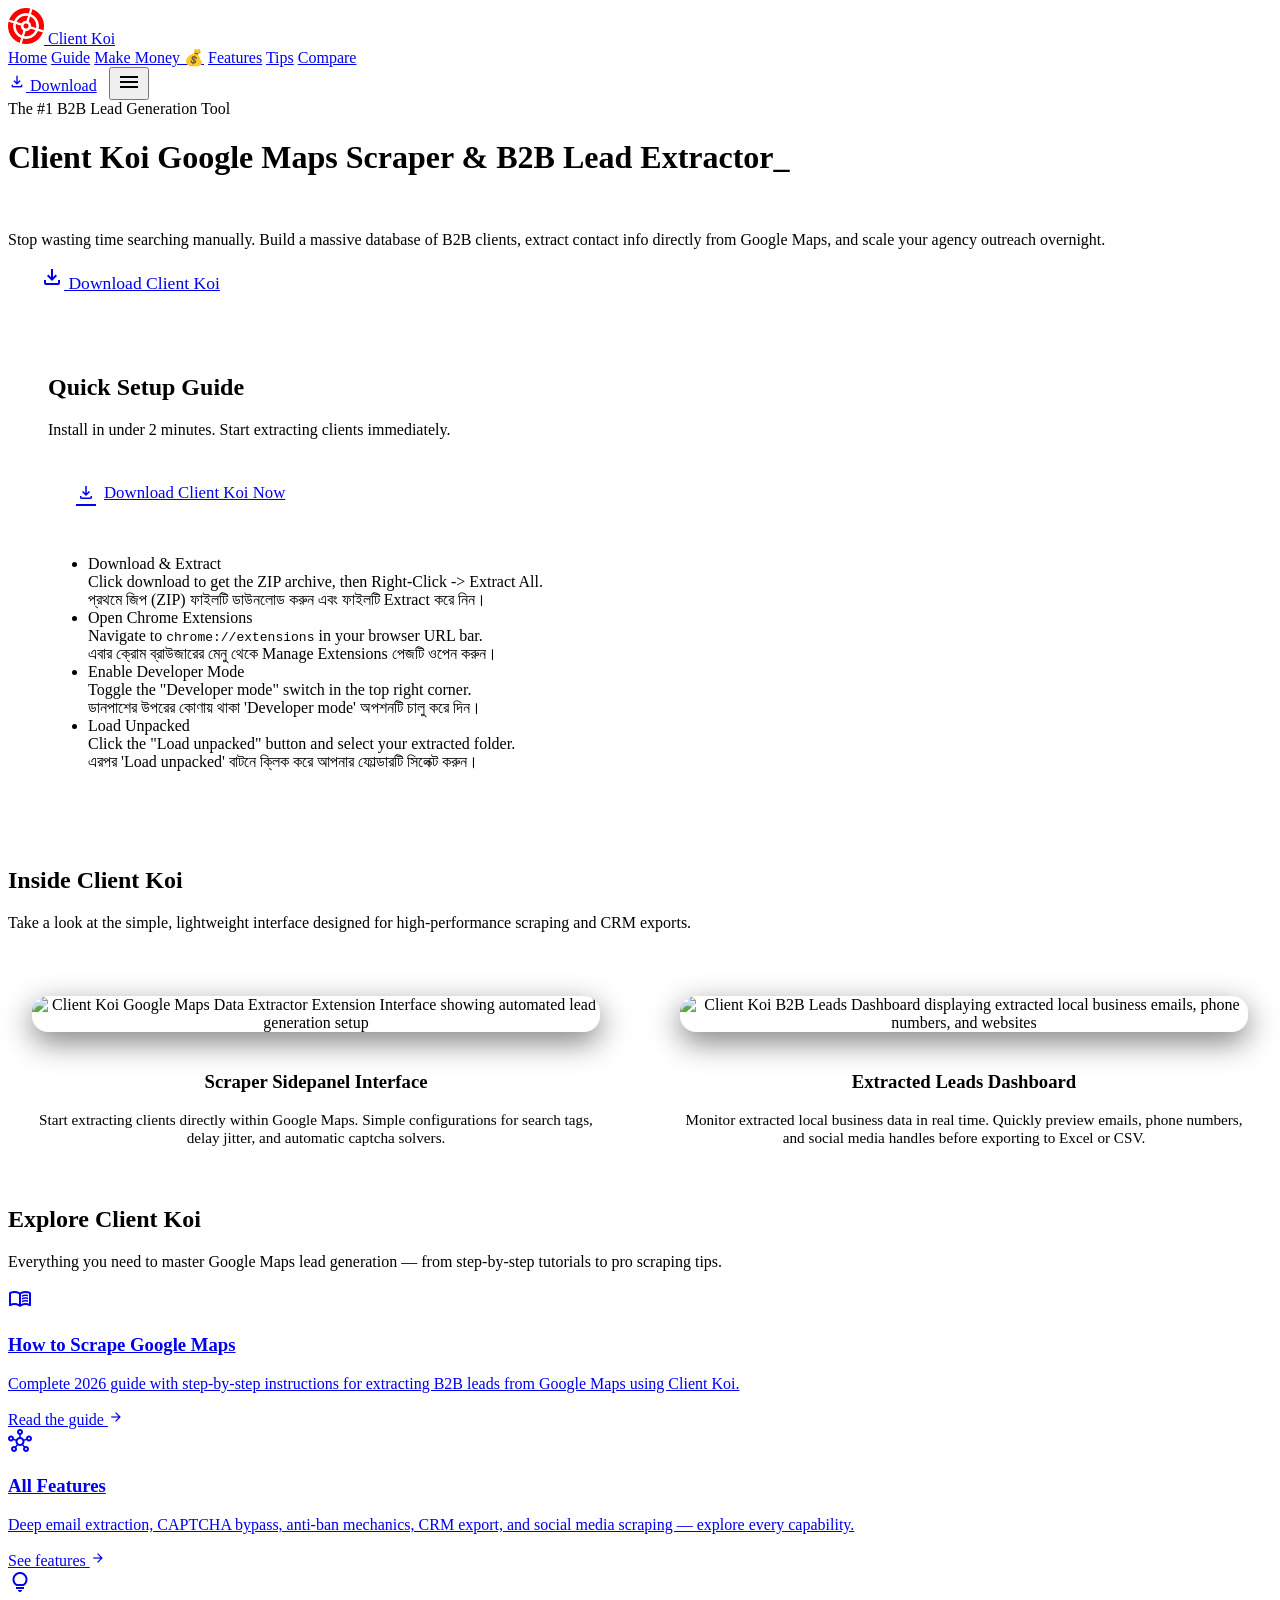
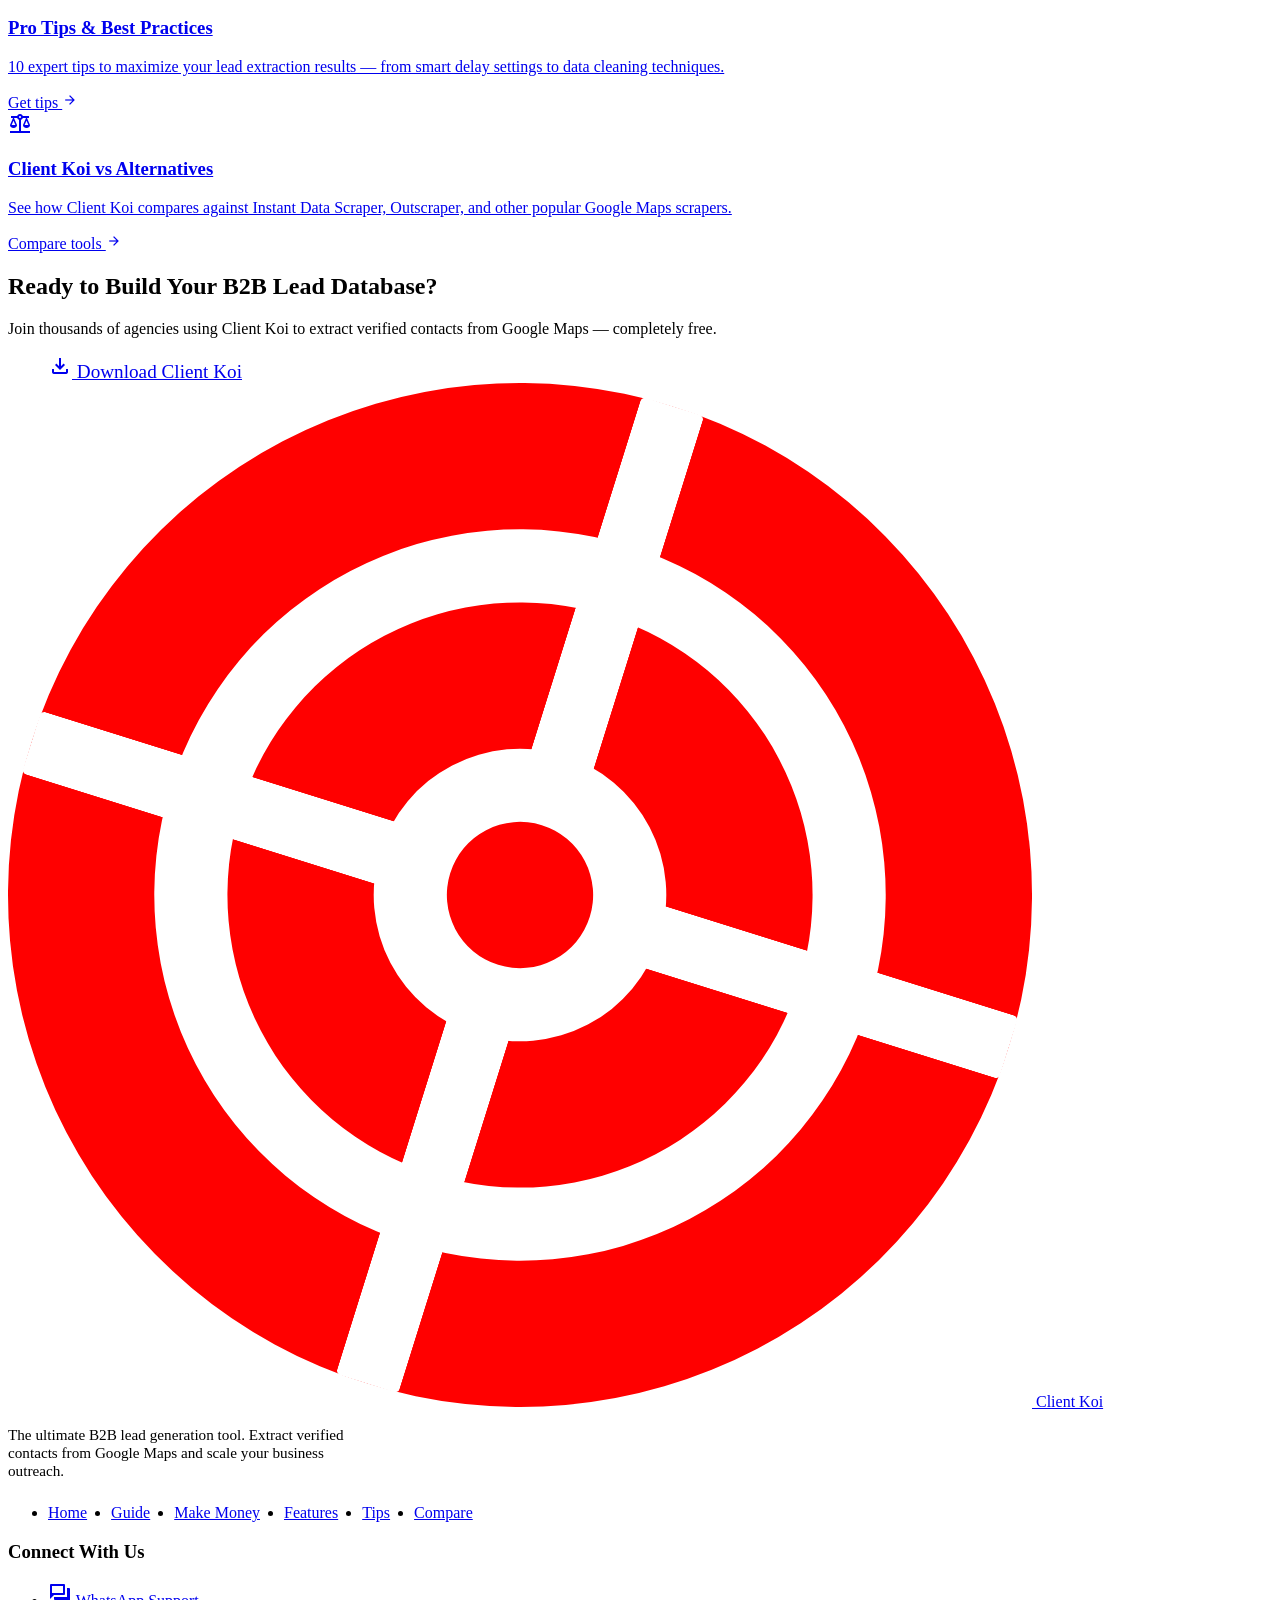
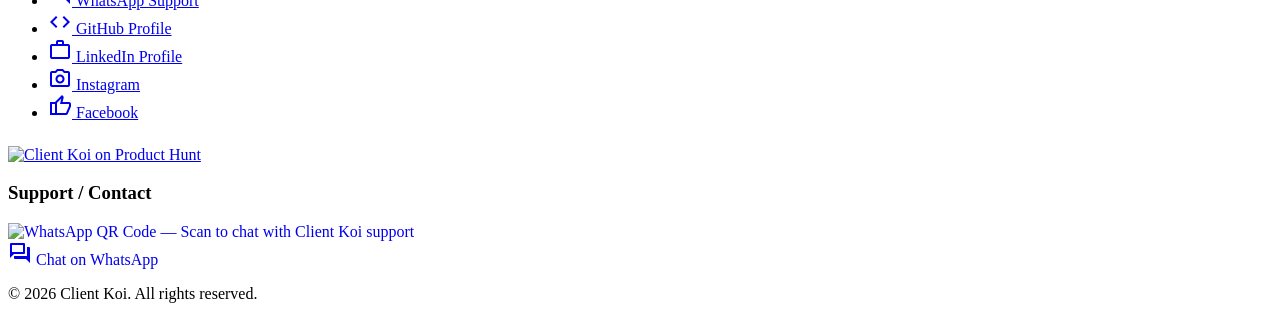
==== commit 5db64481: "feat(pages): add Make Money page (/make-money/) with monetization blueprints, probability charts, to" ====
--- a/docs/index.html
+++ b/docs/index.html
@@ -155,6 +155,9 @@
 
       gtag('config', 'G-WDYGG344JY');
     </script>
+    <!-- Vercel Web Analytics & Speed Insights -->
+    <script defer src="/_vercel/insights/script.js"></script>
+    <script defer src="/_vercel/speed-insights/script.js"></script>
 </head>
 <body>
 
@@ -171,6 +174,7 @@
             <div class="nav-links" id="navLinks">
                 <a href="/" class="active">Home</a>
                 <a href="/guide/">Guide</a>
+                <a href="/make-money/">Make Money 💰</a>
                 <a href="/features/">Features</a>
                 <a href="/tips/">Tips</a>
                 <a href="/compare/">Compare</a>
@@ -343,7 +347,9 @@
                     </p>
                     <!-- Pages -->
                     <ul class="footer-links" style="display:flex;gap:24px;flex-wrap:wrap;">
+                        <li><a href="/">Home</a></li>
                         <li><a href="/guide/">Guide</a></li>
+                        <li><a href="/make-money/">Make Money</a></li>
                         <li><a href="/features/">Features</a></li>
                         <li><a href="/tips/">Tips</a></li>
                         <li><a href="/compare/">Compare</a></li>
